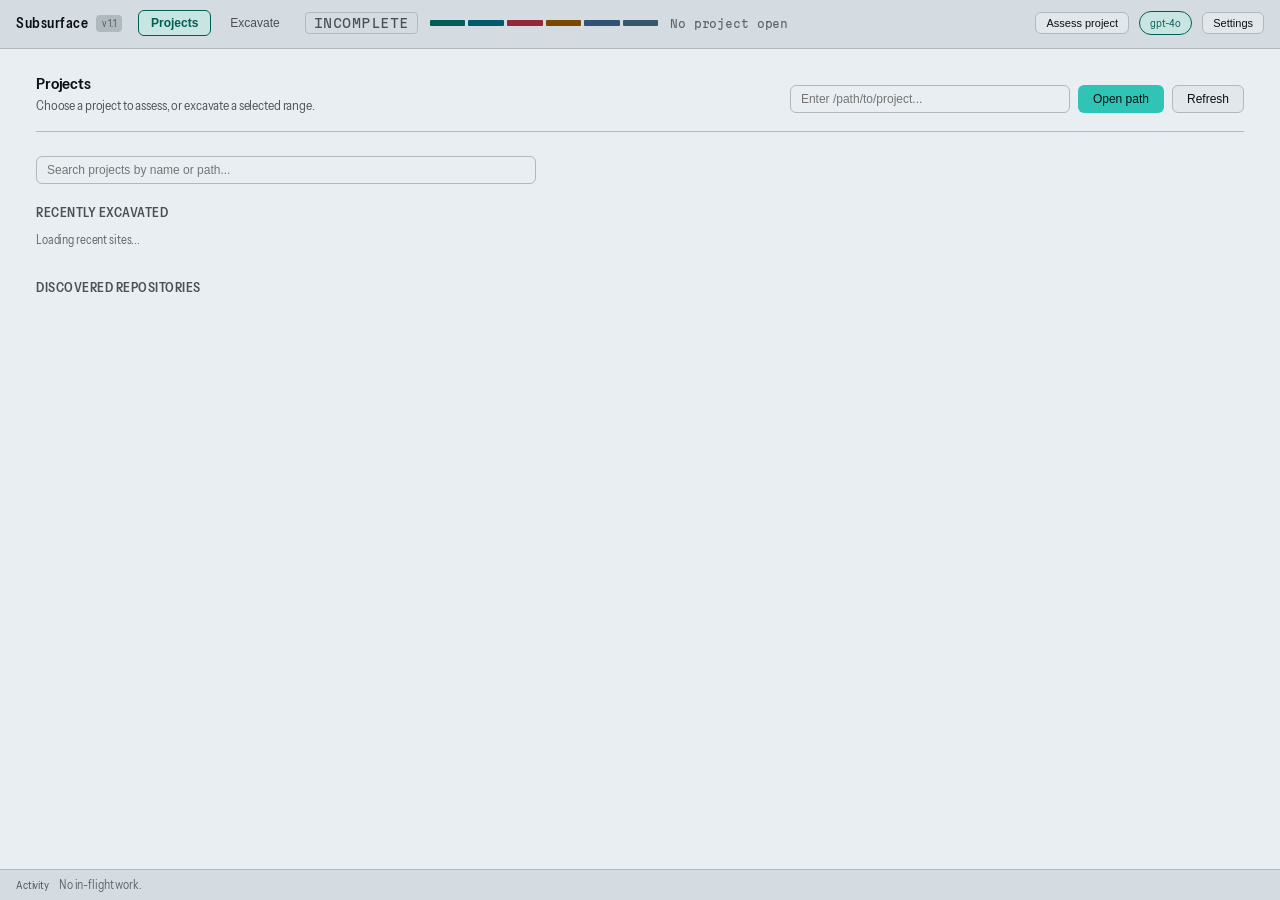
==== crates/subsurface-app/ui/index.html @ fdb2a940 "feat(ui): implement the accessible OKLCH visual system Replace the GitHub-dark clone palette with bu" ====
<!DOCTYPE html>
<html lang="en">
<head>
  <meta charset="UTF-8" />
  <meta name="viewport" content="width=device-width, initial-scale=1.0" />
  <title>Subsurface</title>
  <link rel="stylesheet" href="tokens.css" />
  <style>
    /* Palette, type, focus, and motion live in tokens.css */

    * {
      box-sizing: border-box;
      margin: 0;
      padding: 0;
    }

    body {
      font-family: var(--font-ui);
      background-color: var(--bg-dark);
      color: var(--text-primary);
      height: 100vh;
      display: flex;
      flex-direction: column;
      overflow: hidden;
      font-size: var(--text-size-ui);
    }

    header {
      background: var(--bg-panel-header);
      border-bottom: 1px solid var(--border-color);
      padding: 8px 16px 10px;
      display: flex;
      align-items: center;
      justify-content: space-between;
      gap: 12px;
      flex-shrink: 0;
      flex-wrap: wrap;
      min-height: 48px;
    }

    .brand {
      font-weight: 700;
      font-size: 14px;
      letter-spacing: 0.5px;
      display: flex;
      align-items: center;
      gap: 8px;
      cursor: pointer;
    }

    .brand-tag {
      font-size: 10px;
      background: var(--border-color);
      color: var(--text-secondary);
      padding: 2px 6px;
      border-radius: 4px;
      font-weight: normal;
    }

    .nav-tabs {
      display: flex;
      align-items: center;
      gap: 6px;
    }

    .nav-btn {
      background: transparent;
      border: 1px solid transparent;
      color: var(--text-secondary);
      padding: 5px 12px;
      border-radius: 6px;
      font-size: 12px;
      font-weight: 500;
      cursor: pointer;
      display: flex;
      align-items: center;
      gap: 6px;
    }

    .nav-btn:hover {
      background: var(--bg-card);
      color: var(--text-primary);
    }

    .nav-btn.active {
      background: var(--bg-selected);
      color: var(--accent-blue);
      border-color: var(--accent-blue);
      font-weight: 600;
    }


    .header-center {
      display: flex;
      align-items: center;
      gap: 8px;
      flex: 1;
      max-width: 500px;
    }

    input[type="text"], input[type="password"], input[type="number"], select {
      background: var(--bg-dark);
      border: 1px solid var(--border-color);
      color: var(--text-primary);
      padding: 6px 10px;
      border-radius: 6px;
      font-size: 12px;
      outline: none;
    }

    input[type="text"]:focus, input[type="password"]:focus {
      border-color: var(--accent-blue);
    }

    button {
      background: var(--bg-card);
      color: var(--text-primary);
      border: 1px solid var(--border-color);
      padding: 6px 14px;
      border-radius: 6px;
      cursor: pointer;
      font-size: 12px;
      font-weight: 500;
      display: inline-flex;
      align-items: center;
      gap: 6px;
    }

    button:hover {
      background: var(--border-color);
      border-color: var(--text-secondary);
    }

    button.primary {
      background: var(--accent-blue-btn);
      border-color: transparent;
      color: var(--text-on-accent);
    }

    button.primary:hover {
      background: var(--accent-blue-btn);
    }

    button.small {
      padding: 4px 10px;
      font-size: 11px;
    }

    .provider-pill {
      background: var(--bg-selected);
      border: 1px solid var(--accent-blue);
      color: var(--accent-blue);
      padding: 4px 10px;
      border-radius: 12px;
      font-size: 11px;
      font-weight: 500;
      cursor: pointer;
      display: flex;
      align-items: center;
      gap: 6px;
    }

    .provider-pill:hover {
      background: var(--bg-card-hover);
    }

    /* Views */
    .view-container {
      flex: 1;
      min-height: 0;
      overflow: hidden;
      display: none;
    }

    .view-container.active {
      display: flex;
    }

    /* Home Workspace View */
    .home-workspace {
      flex: 1;
      background: var(--bg-dark);
      flex-direction: column;
      overflow-y: auto;
      padding: 24px 36px;
    }

    .home-hero {
      margin-bottom: 24px;
      display: flex;
      justify-content: space-between;
      align-items: flex-end;
      border-bottom: 1px solid var(--border-color);
      padding-bottom: 18px;
    }

    .workspace-section {
      margin-bottom: 32px;
    }

    .workspace-section-title {
      font-size: 13px;
      font-weight: 600;
      color: var(--text-secondary);
      text-transform: uppercase;
      letter-spacing: 0.5px;
      margin-bottom: 12px;
      display: flex;
      align-items: center;
      justify-content: space-between;
    }

    .project-grid {
      display: grid;
      grid-template-columns: repeat(auto-fill, minmax(320px, 1fr));
      gap: 14px;
    }

    .project-card {
      background: var(--bg-panel);
      border: 1px solid var(--border-color);
      border-radius: 8px;
      padding: 16px;
      display: flex;
      flex-direction: column;
      justify-content: space-between;
      cursor: pointer;
      position: relative;
    }

    .project-card:hover {
      background: var(--bg-card-hover);
      border-color: var(--accent-blue);
    }

    .project-card-header {
      display: flex;
      justify-content: space-between;
      align-items: flex-start;
      margin-bottom: 8px;
    }

    .project-name {
      font-size: 15px;
      font-weight: 600;
      color: var(--text-primary);
      word-break: break-all;
    }

    .pin-btn {
      background: transparent;
      border: none;
      font-size: 16px;
      cursor: pointer;
      color: var(--text-muted);
      padding: 2px;
    }

    .pin-btn.pinned {
      color: var(--accent-amber);
    }

    .project-path {
      font-family: var(--font-code);
      font-size: 11px;
      color: var(--text-muted);
      margin-bottom: 12px;
      word-break: break-all;
    }

    .project-tags {
      display: flex;
      flex-wrap: wrap;
      gap: 6px;
      margin-bottom: 14px;
    }

    .meta-tag {
      background: var(--bg-card);
      border: 1px solid var(--border-color);
      color: var(--text-secondary);
      padding: 2px 6px;
      border-radius: 4px;
      font-size: 11px;
      font-family: var(--font-code);
    }

    .project-actions {
      display: flex;
      gap: 8px;
      border-top: 1px solid var(--border-color);
      padding-top: 12px;
      margin-top: 4px;
    }

    /* 3-Pane Explorer View */
    .explorer-container {
      display: grid;
      grid-template-columns: 240px minmax(0, 1fr) 460px;
      flex: 1;
      height: 100%;
      overflow: hidden;
    }

    .panel {
      background: var(--bg-panel);
      border-right: 1px solid var(--border-color);
      display: flex;
      flex-direction: column;
      height: 100%;
      overflow: hidden;
    }

    .panel-header {
      background: var(--bg-panel-header);
      padding: 8px 12px;
      font-size: 11px;
      font-weight: 600;
      text-transform: uppercase;
      letter-spacing: 0.5px;
      color: var(--text-secondary);
      border-bottom: 1px solid var(--border-color);
      display: flex;
      justify-content: space-between;
      align-items: center;
    }

    .panel-body {
      flex: 1;
      overflow-y: auto;
      padding: 12px;
    }

    .file-tree {
      list-style: none;
    }

    .file-item {
      padding: 5px 8px;
      border-radius: 4px;
      cursor: pointer;
      font-family: var(--font-code);
      font-size: 12px;
      color: var(--text-secondary);
      white-space: nowrap;
      overflow: hidden;
      text-overflow: ellipsis;
    }

    .file-item:hover {
      background: var(--bg-card);
      color: var(--text-primary);
    }

    .file-item.active {
      background: var(--bg-selected);
      color: var(--accent-blue);
      font-weight: 600;
    }

    .code-viewer-container {
      flex: 1;
      display: flex;
      flex-direction: column;
      height: 100%;
      overflow: hidden;
      background: var(--bg-dark);
    }

    .code-toolbar {
      padding: 8px 12px;
      background: var(--bg-panel-header);
      border-bottom: 1px solid var(--border-color);
      display: flex;
      align-items: center;
      justify-content: space-between;
      gap: 8px;
    }

    .code-content {
      flex: 1;
      overflow: auto;
      font-family: var(--font-code);
      font-size: 12px;
      line-height: 1.5;
      padding: 8px 0;
    }

    .code-row {
      display: flex;
      cursor: pointer;
      user-select: none;
    }

    .code-row:hover {
      background: var(--bg-hover);
    }

    .code-row.selected {
      background: var(--bg-selected);
    }

    .line-number {
      width: 48px;
      text-align: right;
      padding-right: 12px;
      color: var(--text-muted);
      flex-shrink: 0;
    }

    .line-text {
      white-space: pre;
      color: var(--code-text);
      flex: 1;
    }


    .badge {
      display: inline-block;
      padding: 2px 8px;
      border-radius: 12px;
      font-size: 11px;
      font-weight: 600;
      text-transform: uppercase;
      letter-spacing: 0.5px;
    }

    .badge-stated {
      background: var(--status-ok-bg);
      color: var(--status-ok-fg);
      border: 1px solid var(--accent-green);
    }

    .badge-inferred {
      background: var(--status-warn-bg);
      color: var(--status-warn-fg);
      border: 1px solid var(--accent-amber);
    }

    .badge-none {
      background: var(--bg-hover);
      color: var(--text-secondary);
      border: 1px solid var(--border-color);
    }

    .card {
      background: var(--bg-card);
      border: 1px solid var(--border-color);
      border-radius: 6px;
      padding: 12px;
      margin-bottom: 12px;
    }

    .card-title {
      font-size: 11px;
      text-transform: uppercase;
      font-weight: 600;
      color: var(--text-secondary);
      margin-bottom: 8px;
      display: flex;
      justify-content: space-between;
      align-items: center;
    }

    .alert-card {
      border-radius: 6px;
      padding: 12px;
      margin-bottom: 12px;
    }

    .alert-card.dead-workaround {
      background: var(--status-fault-bg);
      border: 1px solid var(--accent-red);
      color: var(--accent-red);
    }

    .alert-card.no-rationale {
      background: var(--bg-hover);
      border: 1px solid var(--border-color);
      color: var(--text-secondary);
    }

    .alert-card.untested {
      background: var(--status-warn-bg);
      border: 1px solid var(--accent-amber);
      color: var(--status-warn-fg);
    }

    .rationale-text {
      font-size: 13px;
      line-height: 1.5;
      color: var(--text-primary);
      margin-bottom: 8px;
    }

    .timeline-item {
      border-left: 2px solid var(--border-color);
      padding-left: 10px;
      margin-left: 4px;
      margin-bottom: 12px;
      position: relative;
    }

    .timeline-item::before {
      content: "";
      position: absolute;
      left: -5px;
      top: 4px;
      width: 8px;
      height: 8px;
      border-radius: 50%;
      background: var(--accent-blue);
    }

    .diff-block {
      background: var(--bg-dark);
      border: 1px solid var(--border-color);
      border-radius: 4px;
      font-family: var(--font-code);
      font-size: 11px;
      padding: 6px 8px;
      white-space: pre-wrap;
      max-height: 140px;
      overflow-y: auto;
      margin-top: 4px;
      color: var(--text-secondary);
    }

    .modal {
      display: none;
      position: fixed;
      inset: 0;
      background: var(--scrim);
      align-items: center;
      justify-content: center;
      z-index: 100;
    }

    .modal.active {
      display: flex;
    }

    .modal-content {
      background: var(--bg-panel);
      border: 1px solid var(--border-color);
      border-radius: 8px;
      width: 720px;
      max-height: 88vh;
      display: flex;
      flex-direction: column;
      overflow: hidden;
    }

    .modal-header {
      padding: 12px 16px;
      background: var(--bg-panel-header);
      font-weight: 600;
      border-bottom: 1px solid var(--border-color);
      display: flex;
      justify-content: space-between;
      align-items: center;
    }

    .modal-body {
      padding: 16px;
      overflow-y: auto;
      line-height: 1.4;
      color: var(--code-text);
    }

    .modal-footer {
      padding: 12px 16px;
      background: var(--bg-panel-header);
      border-top: 1px solid var(--border-color);
      display: flex;
      justify-content: flex-end;
      gap: 8px;
    }

    .preset-pill {
      padding: 4px 10px;
      border-radius: 14px;
      background: var(--bg-dark);
      border: 1px solid var(--border-color);
      font-size: 11px;
      cursor: pointer;
      color: var(--text-secondary);
    }

    .preset-pill.active {
      background: var(--bg-selected);
      color: var(--accent-blue);
      border-color: var(--accent-blue);
      font-weight: 600;
    }



    .chip {
      padding: 2px 8px;
      border-radius: 4px;
      background: var(--bg-card);
      border: 1px solid var(--border-color);
      font-size: 11px;
      cursor: pointer;
      margin-right: 4px;
      margin-top: 4px;
      display: inline-block;
    }

    .chip:hover {
      border-color: var(--accent-blue);
      color: var(--text-primary);
    }

    .strata-panel {
      border-right: none;
      border-left: 1px solid var(--border-color);
    }

    .opportunity-roster {
      display: flex;
      flex-direction: column;
      gap: 4px;
      max-height: 26%;
      overflow-y: auto;
      padding: 8px 12px;
      border-bottom: 1px solid var(--border-color);
      flex-shrink: 0;
    }

    .opportunity-row {
      display: block;
      width: 100%;
      text-align: left;
      background: var(--bg-card);
      border: 1px solid var(--border-color);
      border-radius: 6px;
      padding: 8px 10px;
      color: var(--text-primary);
      cursor: pointer;
    }

    .opportunity-row:hover {
      border-color: var(--accent-blue);
    }

    .opportunity-row.selected {
      border-color: var(--accent-blue);
      background: var(--bg-selected);
    }

    .opportunity-row .path {
      font-family: var(--font-code);
      font-size: 11px;
      color: var(--accent-blue);
    }

    .opportunity-row .meta {
      font-size: 10px;
      color: var(--text-muted);
      margin-top: 2px;
    }

    .strata {
      display: flex;
      flex-direction: column;
      gap: 8px;
      flex: 1;
      overflow-y: auto;
      padding: 10px 12px 16px;
    }

    .strata-section {
      display: block;
      flex: 0 0 auto;
      background: var(--bg-card);
      border: 1px solid var(--border-color);
      border-radius: 6px;
      padding: 10px 12px;
    }

    .strata-heading {
      font-size: 11px;
      font-weight: 700;
      letter-spacing: 0.4px;
      text-transform: uppercase;
      color: var(--text-secondary);
      margin-bottom: 8px;
    }

    .strata-body {
      font-size: 12px;
      line-height: 1.5;
      color: var(--text-primary);
    }

    .empty-verb {
      color: var(--text-muted);
      font-size: 12px;
      line-height: 1.5;
    }

    .sheet-overlay {
      display: none;
      position: fixed;
      inset: 0;
      background: var(--scrim);
      align-items: stretch;
      justify-content: flex-end;
      z-index: 100;
    }

    .sheet-overlay.active {
      display: flex;
    }

    .sheet {
      background: var(--bg-panel);
      border-left: 1px solid var(--border-color);
      width: min(480px, 100%);
      height: 100%;
      max-height: 100vh;
      display: flex;
      flex-direction: column;
      overflow: hidden;
    }

    .sheet-header {
      padding: 12px 16px;
      background: var(--bg-panel-header);
      font-weight: 600;
      border-bottom: 1px solid var(--border-color);
      display: flex;
      justify-content: space-between;
      align-items: center;
      flex-shrink: 0;
    }

    .sheet-title {
      font-size: 14px;
      font-weight: 600;
    }

    .sheet-body {
      padding: 16px;
      overflow-y: auto;
      line-height: 1.4;
      color: var(--code-text);
      flex: 1;
    }

    .sheet-footer {
      padding: 12px 16px;
      background: var(--bg-panel-header);
      border-top: 1px solid var(--border-color);
      display: flex;
      justify-content: flex-end;
      gap: 8px;
      flex-shrink: 0;
    }

    .settings-section {
      display: block;
      margin-bottom: 20px;
    }

    .settings-heading {
      font-size: 12px;
      font-weight: 700;
      letter-spacing: 0.4px;
      color: var(--text-secondary);
      margin-bottom: 8px;
    }

    .activity-strip {
      position: fixed;
      left: 0;
      right: 0;
      bottom: 0;
      z-index: 110;
      display: flex;
      align-items: center;
      gap: 10px;
      padding: 6px 16px;
      background: var(--bg-panel-header);
      border-top: 1px solid var(--border-color);
      font-size: 11px;
      color: var(--text-secondary);
    }
  </style>
</head>
<body>
  <header>
    <div style="display: flex; align-items: center; gap: 16px;">
      <div class="brand" onclick="showHomeView()">
        <span>Subsurface</span>
        <span class="brand-tag">v1.1</span>
      </div>
      <div class="nav-tabs">
        <button class="nav-btn active" id="btnNavHome" onclick="showHomeView()">
          <span>Projects</span>
        </button>
        <button class="nav-btn" id="btnNavCode" onclick="showCodeView()">
          <span>Excavate</span>
        </button>
      </div>
    </div>

    <div class="quality-rail" aria-label="Quality rail">
      <span class="quality-rail-grade" data-grade="incomplete">Incomplete</span>
      <ol class="quality-rail-layers">
        <li data-dimension="correctness">Correctness</li>
        <li data-dimension="tests">Test protection</li>
        <li data-dimension="security">Security</li>
        <li data-dimension="maintainability">Maintainability</li>
        <li data-dimension="simplicity">Simplicity</li>
        <li data-dimension="evidence">Evidence fit</li>
      </ol>
    </div>

    <div class="header-center">
      <span id="activeProjectBreadcrumb" style="font-family: var(--font-code); font-size: 11px; color: var(--text-muted); text-overflow: ellipsis; overflow: hidden; white-space: nowrap;">
        No project open
      </span>
    </div>

    <div style="display: flex; align-items: center; gap: 10px;">
      <button class="small" id="assessProjectBtn" onclick="assessProject()">Assess project</button>
      <div id="activeModelPill" class="provider-pill" onclick="openSettingsModal()">
        <span>gpt-4o</span>
      </div>
      <button class="small" onclick="openSettingsModal()">Settings</button>
    </div>
  </header>

  <!-- View 1: Home Workspace -->
  <div class="view-container home-workspace active" id="homeView">
    <div class="home-hero">
      <div>
        <h1 style="font-size: var(--text-size-display); font-weight: 600; margin-bottom: 4px;">Projects</h1>
        <div style="color: var(--text-secondary); font-size: 13px;">
          Choose a project to assess, or excavate a selected range.
        </div>
      </div>
      <div style="display: flex; gap: 8px;">
        <input type="text" id="manualSitePath" placeholder="Enter /path/to/project..." style="width: 280px;" />
        <button class="primary" onclick="openManualPath()">Open path</button>
        <button onclick="refreshHomeWorkspace()">Refresh</button>
      </div>
    </div>

    <div style="margin-bottom: 20px;">
      <input type="text" id="workspaceSearch" placeholder="Search projects by name or path..." style="width: 100%; max-width: 500px;" oninput="filterWorkspaceCards()" />
    </div>

    <!-- Section: Pinned Projects -->
    <div class="workspace-section" id="sectionPinned" style="display: none;">
      <div class="workspace-section-title">
        <span>Pinned repositories</span>
      </div>
      <div class="project-grid" id="gridPinned"></div>
    </div>

    <!-- Section: Recently Excavated -->
    <div class="workspace-section" id="sectionRecent">
      <div class="workspace-section-title">
        <span>Recently excavated</span>
      </div>
      <div class="project-grid" id="gridRecent">
        <div style="color: var(--text-muted); font-size: 12px;">Loading recent sites...</div>
      </div>
    </div>

    <!-- Section: Discovered Repositories -->
    <div class="workspace-section" id="sectionDiscovered">
      <div class="workspace-section-title">
        <span>Discovered repositories</span>
        <span id="scanRootsLabel" style="font-size: 11px; color: var(--text-muted); font-weight: normal; font-family: var(--font-code);"></span>
      </div>
      <div class="project-grid" id="gridDiscovered"></div>
    </div>
  </div>

  <!-- View 2: 3-Pane Explorer -->
  <div class="view-container" id="codeView">
    <div class="explorer-container">
      <!-- Panel 1: Repository Files -->
      <div class="panel">
        <div class="panel-header">
          <span>Files</span>
          <span id="fileCount" style="font-size: 10px; color: var(--text-muted);">0 files</span>
        </div>
        <div class="panel-body">
          <input type="text" id="fileFilter" placeholder="Filter files..." style="width: 100%; margin-bottom: 8px;" oninput="filterFiles()" />
          <div id="siteMeta" style="font-size: 11px; color: var(--text-muted); margin-bottom: 8px;"></div>
          <ul class="file-tree" id="fileList">
            <li style="color: var(--text-muted); padding: 8px;">No Site opened. Return to Home Workspace to select a repository.</li>
          </ul>
        </div>
      </div>

      <!-- Panel 2: Code Viewer -->
      <div class="code-viewer-container">
        <div class="code-toolbar">
          <div style="font-family: var(--font-code); font-size: 12px; color: var(--text-secondary);" id="currentFilePath">No file selected</div>
          <div style="display: flex; align-items: center; gap: 8px;">
            <span style="font-size: 11px; color: var(--text-muted);" id="selectionLabel">Lines: None</span>
            <button class="small" onclick="previewPayload()">Preview Payload</button>
            <button class="primary small" id="excavateBtn" onclick="previewPayload()">Excavate</button>
          </div>
        </div>
        <div class="code-content" id="codeContainer">
          <div style="padding: 32px; color: var(--text-muted); text-align: center;">
            Select a file from the repository to inspect code, then select lines to Excavate.
          </div>
        </div>
      </div>

      <!-- Panel 3: Opportunity detail (Strata) -->
      <div class="panel strata-panel">
        <div class="panel-header">
          <span>Opportunity</span>
          <span id="opportunityStateBadge" class="badge badge-none">No selection</span>
        </div>
        <div id="opportunityRoster" class="opportunity-roster">
          <p class="empty-verb">Assess this Project to list Opportunities, or excavate a selected range.</p>
        </div>
        <article id="opportunity-detail" class="strata" data-surface="strata">
          <section class="strata-section" data-strata-section="problem">
            <h2 class="strata-heading">Problem</h2>
            <div class="strata-body" data-strata-body="problem">
              <p class="empty-verb">Assess this Project to surface an Opportunity, or excavate a line range.</p>
            </div>
          </section>
          <section class="strata-section" data-strata-section="finding">
            <h2 class="strata-heading">Finding</h2>
            <div class="strata-body" data-strata-body="finding">
              <p class="empty-verb">Excavate the selected range to produce a Finding.</p>
            </div>
          </section>
          <section class="strata-section" data-strata-section="evidence">
            <h2 class="strata-heading">Evidence</h2>
            <div class="strata-body" data-strata-body="evidence">
              <p class="empty-verb">Evidence appears when a Finding cites commits, tests, or docs.</p>
            </div>
          </section>
          <section class="strata-section" data-strata-section="candidate">
            <h2 class="strata-heading">Candidate</h2>
            <div class="strata-body" data-strata-body="candidate">
              <p class="empty-verb">Prepare a candidate in a disposable clone. The active Project stays unchanged.</p>
            </div>
          </section>
          <section class="strata-section" data-strata-section="checks">
            <h2 class="strata-heading">Checks</h2>
            <div class="strata-body" data-strata-body="checks">
              <p class="empty-verb">Run checks on the prepared candidate after you approve the command allowlist.</p>
            </div>
          </section>
          <section class="strata-section" data-strata-section="grade">
            <h2 class="strata-heading">Grade</h2>
            <div class="strata-body" data-strata-body="grade">
              <p class="empty-verb">Grade stays Incomplete until required measurements exist.</p>
            </div>
          </section>
          <section class="strata-section" data-strata-section="receipt">
            <h2 class="strata-heading">Receipt</h2>
            <div class="strata-body" data-strata-body="receipt">
              <p class="empty-verb">An Improvement Receipt compares baseline and candidate after checks run.</p>
            </div>
          </section>
          <section class="strata-section" data-strata-section="publish">
            <h2 class="strata-heading">Publish</h2>
            <div class="strata-body" data-strata-body="publish">
              <p class="empty-verb">Preview the Work Item, then publish to GitHub. Auto-publish stays off until you enable it.</p>
            </div>
          </section>
        </article>
      </div>
    </div>
  </div>

  <aside class="activity-strip" id="activityStrip" data-surface="activity">
    <span>Activity</span>
    <span class="empty-verb">No in-flight work.</span>
  </aside>

  <!-- Settings sheet over the Shell -->
  <article class="sheet-overlay" id="settingsSheet" data-surface="settings" data-overlay="sheet">
    <div class="sheet" role="dialog" aria-labelledby="settingsSheetTitle">
      <div class="sheet-header">
        <span class="sheet-title" id="settingsSheetTitle">Settings</span>
        <button type="button" onclick="closeModal('settingsSheet')">Close</button>
      </div>
      <div class="sheet-body">
        <section class="settings-section" data-settings-section="connections">
          <h2 class="settings-heading">Connections</h2>
          <div style="font-size: 12px; color: var(--text-secondary); margin-bottom: 12px; padding: 8px 10px; background: var(--bg-selected); border-left: 3px solid var(--accent-blue); border-radius: 4px;">
            <strong>Archaeology Inference:</strong> The chosen model synthesizes raw git history and evidence into a plain-English explanation of why code exists. Subsurface answers "is this safe to change?", but never modifies code directly.
          </div>

          <div style="margin-bottom: 14px;">
            <label style="font-size: 11px; font-weight: 600; color: var(--text-secondary); text-transform: uppercase;">Provider Presets</label>
            <div style="display: flex; gap: 6px; margin-top: 6px; flex-wrap: wrap;" id="presetList">
              <span class="preset-pill active" onclick="selectPreset('OpenAI')">OpenAI</span>
              <span class="preset-pill" onclick="selectPreset('Grok')">Grok</span>
              <span class="preset-pill" onclick="selectPreset('OpenRouter')">OpenRouter</span>
              <span class="preset-pill" onclick="selectPreset('OpenCode Zen')">OpenCode Zen</span>
              <span class="preset-pill" onclick="selectPreset('Ollama (Local)')">Ollama</span>
              <span class="preset-pill" onclick="selectPreset('Custom')">Custom</span>
            </div>
          </div>

          <div style="margin-bottom: 12px;">
            <label style="font-size: 11px; font-weight: 600; color: var(--text-secondary); display: block; margin-bottom: 4px;">Base URL</label>
            <input type="text" id="settingBaseUrl" style="width: 100%;" value="https://api.openai.com/v1" />
          </div>

          <div style="margin-bottom: 12px;">
            <label style="font-size: 11px; font-weight: 600; color: var(--text-secondary); display: block; margin-bottom: 4px;">
              API Key (Stored securely in macOS Keychain)
            </label>
            <input type="password" id="settingApiKey" placeholder="Paste API Key (stored in macOS Keychain, never in files)" style="width: 100%;" />
            <div id="keyStatus" style="font-size: 11px; color: var(--accent-green); margin-top: 4px;"></div>
          </div>

          <div style="margin-bottom: 12px;">
            <label style="font-size: 11px; font-weight: 600; color: var(--text-secondary); display: block; margin-bottom: 4px;">
              Model Name (Editable text field with suggestions — ADR 0005)
            </label>
            <input type="text" id="settingModel" style="width: 100%; margin-bottom: 4px;" value="gpt-4o" />
            <div id="modelSuggestions" style="margin-top: 4px;"></div>
          </div>

          <div style="display: flex; align-items: center; justify-content: space-between; margin-top: 14px;">
            <button type="button" onclick="testConnection()">Test connection</button>
            <span id="testConnectionResult" style="font-size: 11px;"></span>
          </div>
        </section>

        <section class="settings-section" data-settings-section="privacy">
          <h2 class="settings-heading">Privacy</h2>
          <div style="margin-bottom: 12px; padding: 10px; background: var(--bg-dark); border-radius: 6px;">
            <label style="display: flex; align-items: center; gap: 8px; cursor: pointer;">
              <input type="checkbox" id="settingOfflineMode" />
              <span style="font-weight: 600; font-size: 12px;">Zero-Network / Offline Mode</span>
            </label>
            <div style="font-size: 11px; color: var(--text-muted); margin-top: 4px;">
              Guarantees no outbound network calls leave your machine. Pure local git archaeology only.
            </div>
          </div>
          <p class="empty-verb">Payload preview is required before a provider request. Always-allow is per Project and can be revoked here.</p>
        </section>

        <section class="settings-section" data-settings-section="quality">
          <h2 class="settings-heading">Quality</h2>
          <p class="empty-verb">Quality Grade is the lowest measured dimension. Incomplete stays until required measurements exist. Per-Project overrides are disclosed on every receipt.</p>
        </section>

        <section class="settings-section" data-settings-section="automation">
          <h2 class="settings-heading">Automation</h2>
          <p class="empty-verb">Auto-publish is off. Enable it per Project and category, pick a minimum Quality Grade, and keep Incomplete ineligible.</p>
        </section>

        <section class="settings-section" data-settings-section="appearance">
          <h2 class="settings-heading">Appearance</h2>
          <p class="empty-verb">Appearance follows macOS light and dark by default. Pinning a climate does not change identity.</p>
        </section>
      </div>
      <div class="sheet-footer">
        <button type="button" onclick="closeModal('settingsSheet')">Close</button>
        <button type="button" class="primary" onclick="saveSettings()">Save</button>
      </div>
    </div>
  </article>

  <!-- Payload preview uses the same sheet overlay -->
  <article class="sheet-overlay" id="payloadSheet" data-surface="payload" data-overlay="sheet">
    <div class="sheet" role="dialog" aria-labelledby="payloadSheetTitle">
      <div class="sheet-header">
        <span class="sheet-title" id="payloadSheetTitle">Exact provider payload preview</span>
        <button type="button" onclick="closeModal('payloadSheet')">Close</button>
      </div>
      <div class="sheet-body">
        <pre id="payloadText" style="font-family: var(--font-code); font-size: 11px; white-space: pre-wrap; color: var(--code-text);"></pre>
        <label style="display: flex; gap: 8px; align-items: center; margin-top: 12px;">
          <input type="checkbox" id="alwaysAllowProject" />
          Always allow provider payloads for this Project (change later in Settings)
        </label>
      </div>
      <div class="sheet-footer">
        <button type="button" onclick="closeModal('payloadSheet')">Close</button>
        <button type="button" class="primary" onclick="confirmPayloadAndExcavate()">Send and excavate</button>
      </div>
    </div>
  </article>

  <script>
    let currentSite = null;
    let currentFile = "";
    let currentFileLines = [];
    let selectedStartLine = null;
    let selectedEndLine = null;
    let currentFinding = null;
    let providerPresets = [];
    let activeSettings = null;
    let currentReport = null;
    let currentOpportunityIndex = null;
    let homeWorkspaceData = null;

    const STRATA_LATER = ["candidate", "checks", "grade", "receipt", "publish"];
    const EMPTY_STRATA = {
      problem: "Assess this Project to surface an Opportunity, or excavate a line range.",
      finding: "Excavate the selected range to produce a Finding.",
      evidence: "Evidence appears when a Finding cites commits, tests, or docs.",
      candidate: "Prepare a candidate in a disposable clone. The active Project stays unchanged.",
      checks: "Run checks on the prepared candidate after you approve the command allowlist.",
      grade: "Grade stays Incomplete until required measurements exist.",
      receipt: "An Improvement Receipt compares baseline and candidate after checks run.",
      publish: "Preview the Work Item, then publish to GitHub. Auto-publish stays off until you enable it."
    };

    // Robust Tauri IPC helper
    async function invokeBackend(cmd, args = {}) {
      try {
        if (window.__TAURI__ && window.__TAURI__.core && typeof window.__TAURI__.core.invoke === 'function') {
          return await window.__TAURI__.core.invoke(cmd, args);
        }
        if (window.__TAURI__ && typeof window.__TAURI__.invoke === 'function') {
          return await window.__TAURI__.invoke(cmd, args);
        }
        if (window.__TAURI_INTERNALS__ && typeof window.__TAURI_INTERNALS__.invoke === 'function') {
          return await window.__TAURI_INTERNALS__.invoke(cmd, args);
        }
      } catch (err) {
        console.error(`Tauri invoke error [${cmd}]:`, err);
        throw err;
      }
      console.warn(`Tauri runtime not injected for command: ${cmd}`, args);
      throw new Error("Tauri IPC bridge not ready.");
    }

    window.addEventListener("DOMContentLoaded", async () => {
      // Load settings
      try {
        const settings = await invokeBackend("get_provider_settings");
        if (settings) {
          activeSettings = settings;
          providerPresets = settings.presets || [];
          document.getElementById("settingBaseUrl").value = settings.base_url || "";
          document.getElementById("settingModel").value = settings.model || "";
          document.getElementById("settingOfflineMode").checked = !!settings.offline_mode;
          if (settings.has_key) {
            document.getElementById("keyStatus").innerText = "✓ API Key configured in macOS Keychain";
          }
          updateActiveModelBadge(settings);
          renderPresets();
        }
      } catch (e) {
        console.log("Settings init error:", e);
      }

      // Load Home Workspace
      await refreshHomeWorkspace();
    });

    function showHomeView() {
      document.getElementById("homeView").classList.add("active");
      document.getElementById("codeView").classList.remove("active");
      document.getElementById("btnNavHome").classList.add("active");
      document.getElementById("btnNavCode").classList.remove("active");
    }

    function showCodeView() {
      document.getElementById("homeView").classList.remove("active");
      document.getElementById("codeView").classList.add("active");
      document.getElementById("btnNavHome").classList.remove("active");
      document.getElementById("btnNavCode").classList.add("active");
    }

    async function refreshHomeWorkspace() {
      try {
        const data = await invokeBackend("get_home_workspace");
        if (data) {
          homeWorkspaceData = data;
          renderHomeWorkspace(data);
        }
      } catch (err) {
        console.error("Failed to load workspace:", err);
      }
    }

    function renderHomeWorkspace(data) {
      if (data.scan_roots && data.scan_roots.length > 0) {
        document.getElementById("scanRootsLabel").innerText = `Scanned in: ${data.scan_roots.join(", ")}`;
      }

      // 1. Pinned
      const pinnedSection = document.getElementById("sectionPinned");
      const pinnedGrid = document.getElementById("gridPinned");
      if (data.pinned_sites && data.pinned_sites.length > 0) {
        pinnedSection.style.display = "block";
        pinnedGrid.innerHTML = data.pinned_sites.map(s => renderProjectCardHtml(s)).join("");
      } else {
        pinnedSection.style.display = "none";
      }

      // 2. Recent
      const recentGrid = document.getElementById("gridRecent");
      if (data.recent_sites && data.recent_sites.length > 0) {
        recentGrid.innerHTML = data.recent_sites.map(s => renderProjectCardHtml(s)).join("");
      } else {
        recentGrid.innerHTML = `<div style="color: var(--text-muted); font-size: 12px;">No recently excavated repositories. Select one from Discovered below or enter a path.</div>`;
      }

      // 3. Discovered
      const discGrid = document.getElementById("gridDiscovered");
      if (data.discovered_sites && data.discovered_sites.length > 0) {
        discGrid.innerHTML = data.discovered_sites.map(s => renderProjectCardHtml(s)).join("");
      } else {
        discGrid.innerHTML = `<div style="color: var(--text-muted); font-size: 12px;">No other repositories discovered in scan roots.</div>`;
      }
    }

    function renderProjectCardHtml(site) {
      const isPinned = !!site.is_pinned;
      const headShort = site.head_commit ? site.head_commit.substring(0, 7) : 'None';
      const notesLabel = site.field_notes_count > 0 ? `${site.field_notes_count} notes` : '0 notes';
      const pathEscaped = escapeHtml(site.path);

      return `
        <div class="project-card" onclick="openProjectFromCard('${pathEscaped}')">
          <div>
            <div class="project-card-header">
              <span class="project-name">${escapeHtml(site.name)}</span>
              <button class="pin-btn ${isPinned ? 'pinned' : ''}" onclick="event.stopPropagation(); togglePin('${pathEscaped}')" title="${isPinned ? 'Unpin' : 'Pin'}">
                ${isPinned ? '★' : '☆'}
              </button>
            </div>
            <div class="project-path">${pathEscaped}</div>
            <div class="project-tags">
              <span class="meta-tag">HEAD ${headShort}</span>
              <span class="meta-tag">${site.total_commits_estimate} commits</span>
              <span class="meta-tag">${notesLabel}</span>
              ${site.is_shallow ? '<span class="meta-tag" style="color: var(--status-warn-fg);">⚠️ Shallow</span>' : ''}
            </div>
          </div>
          <div class="project-actions" onclick="event.stopPropagation()">
            <button class="primary small" onclick="openProjectFromCard('${pathEscaped}')">Open code</button>
            <button class="small" onclick="openProjectAndAssess('${pathEscaped}')">Assess project</button>
          </div>
        </div>
      `;
    }

    async function togglePin(path) {
      try {
        await invokeBackend("toggle_pin_site", { sitePath: path });
        await refreshHomeWorkspace();
      } catch (err) {
        alert("Failed to toggle pin: " + err);
      }
    }

    async function openProjectFromCard(path) {
      await loadProject(path);
      showCodeView();
    }

    async function openProjectAndAssess(path) {
      await loadProject(path);
      await assessProject();
    }

    async function openManualPath() {
      const p = document.getElementById("manualSitePath").value.trim();
      if (!p) return;
      await openProjectFromCard(p);
    }

    async function loadProject(path) {
      try {
        const site = await invokeBackend("open_site", { path: path });
        if (site) {
          currentSite = site;
          document.getElementById("activeProjectBreadcrumb").innerText = `Active: ${site.root_path}`;
          document.getElementById("siteMeta").innerHTML = `
            <div><strong>HEAD:</strong> ${site.head_commit ? site.head_commit.substring(0, 7) : 'None'} · ${site.total_commits_estimate} commits</div>
            <div>${site.is_shallow ? 'Shallow clone' : 'Full history'} · ${site.has_remote ? 'Remote configured' : 'Local repository'}</div>
          `;
          renderFileList(site.tracked_files);
          if (site.tracked_files.length > 0) {
            loadFile(site.tracked_files[0]);
          }
          await refreshHomeWorkspace();
        }
      } catch (err) {
        alert("Failed to open site: " + err);
      }
    }

    function filterWorkspaceCards() {
      const q = document.getElementById("workspaceSearch").value.toLowerCase();
      document.querySelectorAll(".project-card").forEach(card => {
        const text = card.innerText.toLowerCase();
        card.style.display = text.includes(q) ? "flex" : "none";
      });
    }

    function updateActiveModelBadge(settings) {
      const pill = document.getElementById("activeModelPill");
      if (settings.offline_mode) {
        pill.innerHTML = `<span>Offline</span>`;
      } else {
        pill.innerHTML = `<span>${escapeHtml(settings.model || 'gpt-4o')}</span>`;
      }
    }

    function renderFileList(files) {
      const list = document.getElementById("fileList");
      document.getElementById("fileCount").innerText = `${files.length} files`;
      list.innerHTML = "";
      files.forEach(f => {
        const li = document.createElement("li");
        li.className = "file-item" + (f === currentFile ? " active" : "");
        li.innerText = f;
        li.onclick = () => loadFile(f);
        list.appendChild(li);
      });
    }

    function filterFiles() {
      if (!currentSite) return;
      const q = document.getElementById("fileFilter").value.toLowerCase();
      const filtered = currentSite.tracked_files.filter(f => f.toLowerCase().includes(q));
      renderFileList(filtered);
    }

    async function loadFile(relPath) {
      currentFile = relPath;
      document.getElementById("currentFilePath").innerText = relPath;
      document.querySelectorAll(".file-item").forEach(el => {
        el.classList.toggle("active", el.innerText === relPath);
      });

      try {
        const content = await invokeBackend("read_file_content", {
          sitePath: currentSite.root_path,
          relPath: relPath
        });
        currentFileLines = (content || "").split("\n");
        renderCodeView();
      } catch (err) {
        alert("Failed to read file: " + err);
      }
    }

    function renderCodeView() {
      const container = document.getElementById("codeContainer");
      container.innerHTML = "";
      selectedStartLine = null;
      selectedEndLine = null;
      updateSelectionUI();

      currentFileLines.forEach((line, idx) => {
        const lineNum = idx + 1;
        const row = document.createElement("div");
        row.className = "code-row";
        row.dataset.line = lineNum;

        const numDiv = document.createElement("div");
        numDiv.className = "line-number";
        numDiv.innerText = lineNum;

        const textDiv = document.createElement("div");
        textDiv.className = "line-text";
        textDiv.innerText = line;

        row.appendChild(numDiv);
        row.appendChild(textDiv);

        row.onclick = (e) => handleLineClick(lineNum, e.shiftKey);
        container.appendChild(row);
      });
    }

    function handleLineClick(lineNum, isShift) {
      if (!isShift || selectedStartLine === null) {
        selectedStartLine = lineNum;
        selectedEndLine = lineNum;
      } else {
        selectedEndLine = lineNum;
      }

      const start = Math.min(selectedStartLine, selectedEndLine);
      const end = Math.max(selectedStartLine, selectedEndLine);

      document.querySelectorAll(".code-row").forEach(row => {
        const num = parseInt(row.dataset.line);
        row.classList.toggle("selected", num >= start && num <= end);
      });

      updateSelectionUI();
    }

    function updateSelectionUI() {
      const label = document.getElementById("selectionLabel");
      if (selectedStartLine === null) {
        label.innerText = "Lines: None";
      } else {
        const start = Math.min(selectedStartLine, selectedEndLine);
        const end = Math.max(selectedStartLine, selectedEndLine);
        label.innerText = `Lines: ${start}–${end}`;
      }
    }

    async function previewPayload() {
      if (!currentSite || !currentFile || selectedStartLine === null) {
        alert("Please select a file and a line range first.");
        return;
      }
      const start = Math.min(selectedStartLine, selectedEndLine);
      const end = Math.max(selectedStartLine, selectedEndLine);

      try {
        const payload = await invokeBackend("preview_payload", {
          sitePath: currentSite.root_path,
          filePath: currentFile,
          startLine: start,
          endLine: end
        });
        document.getElementById("payloadText").innerText = JSON.stringify(payload.payload, null, 2);
        document.getElementById("alwaysAllowProject").checked = false;
        document.getElementById("payloadSheet").classList.add("active");
      } catch (err) {
        alert("Preview error: " + err);
      }
    }

    function confirmPayloadAndExcavate() {
      const consent = document.getElementById("alwaysAllowProject").checked
        ? "always_allow_project"
        : "allow_once";
      closeModal("payloadSheet");
      runExcavate(consent);
    }

    async function runExcavate(consent = null) {
      if (!currentSite || !currentFile || selectedStartLine === null) {
        alert("Please select a file and line range first.");
        return;
      }
      const start = Math.min(selectedStartLine, selectedEndLine);
      const end = Math.max(selectedStartLine, selectedEndLine);

      const btn = document.getElementById("excavateBtn");
      btn.disabled = true;
      btn.innerText = "Digging...";

      try {
        const finding = await invokeBackend("excavate_range", {
          sitePath: currentSite.root_path,
          filePath: currentFile,
          startLine: start,
          endLine: end,
          consent
        });
        currentFinding = finding;
        renderFinding(finding);
      } catch (err) {
        alert("Excavate failed: " + err);
      } finally {
        btn.disabled = false;
        btn.innerText = "Excavate";
      }
    }

    function setStrataBody(name, html) {
      const body = document.querySelector('[data-strata-body="' + name + '"]');
      if (body) body.innerHTML = html;
    }

    function emptyVerb(text) {
      return '<p class="empty-verb">' + escapeHtml(text) + '</p>';
    }

    function resetLaterStrata() {
      STRATA_LATER.forEach(function (name) {
        setStrataBody(name, emptyVerb(EMPTY_STRATA[name]));
      });
    }

    function setOpportunityState(label, badgeClass) {
      const badge = document.getElementById("opportunityStateBadge");
      badge.innerText = label;
      badge.className = "badge " + badgeClass;
    }

    function categoryLabel(category) {
      if (category === "DeadWorkaround") return "Dead workaround";
      if (category === "NoRationale") return "Missing rationale";
      if (category === "UntestedCode") return "Test gap";
      return category || "Opportunity";
    }

    function renderFinding(f) {
      const conf = (f.why && f.why.confidence) ? f.why.confidence : "None";
      setOpportunityState(conf, "badge-" + conf.toLowerCase());

      let problem = "";
      if (f.staleness && f.staleness.Stale) {
        const receipt = f.staleness.Stale.receipt;
        problem += '<div class="alert-card dead-workaround">';
        problem += '<div style="font-weight: 700; font-size: 12px; margin-bottom: 4px;">Dead workaround</div>';
        problem += '<div style="font-size: 12px; margin-bottom: 6px;">' + escapeHtml(receipt.receipt_text) + '</div>';
        problem += '<div style="font-size: 11px; color: var(--text-muted);">The constraint this workaround existed for was later resolved. Removal is the candidate to verify.</div>';
        problem += '</div>';
      }
      if (f.why && f.why.confidence === "None") {
        problem += '<div class="alert-card no-rationale">';
        problem += '<div style="font-weight: 700; font-size: 12px; margin-bottom: 4px;">Missing rationale</div>';
        problem += '<div style="font-size: 11px; color: var(--text-secondary);">No recorded why. Subsurface asserts no speculation.</div>';
        problem += '</div>';
      }
      if (currentFile && selectedStartLine !== null) {
        const start = Math.min(selectedStartLine, selectedEndLine);
        const end = Math.max(selectedStartLine, selectedEndLine);
        problem += '<div style="font-family: var(--font-code); font-size: 11px; color: var(--text-secondary); margin-top: 6px;">' + escapeHtml(currentFile) + ':' + start + '–' + end + '</div>';
      }
      setStrataBody("problem", problem || emptyVerb(EMPTY_STRATA.problem));

      let findingHtml = '<div class="rationale-text">' + escapeHtml(f.why.rationale) + '</div>';
      findingHtml += '<div style="font-size: 11px; color: var(--text-muted); margin-bottom: 8px;">' + escapeHtml(f.why.confidence_explanation) + '</div>';
      findingHtml += '<div style="font-size: 12px; margin-bottom: 6px;"><strong>First introduced:</strong> ';
      findingHtml += (f.what_when.first_introduced_commit ? f.what_when.first_introduced_commit.substring(0, 7) : "Unknown");
      findingHtml += ' by ' + escapeHtml(f.what_when.first_introduced_author || "Unknown");
      findingHtml += ' (' + (f.what_when.first_introduced_timestamp || "Unknown") + ')</div>';
      findingHtml += '<div style="font-size: 11px; color: var(--text-secondary);">' + escapeHtml(f.what_when.evolution_summary) + '</div>';
      findingHtml += '<div style="margin-top: 10px;"><input type="text" id="userNoteInput" placeholder="Add a Field Note..." style="width: 100%; margin-bottom: 8px;" />';
      findingHtml += '<button onclick="saveNote()">Save Field Note</button></div>';
      setStrataBody("finding", findingHtml);

      let evidenceHtml = '<div class="card-title">Timeline (' + f.what_when.timeline.length + ' commits)</div>';
      f.what_when.timeline.forEach(function (t) {
        evidenceHtml += '<div class="timeline-item">';
        evidenceHtml += '<div style="font-weight: 600; font-size: 12px;">' + escapeHtml(t.message.split("\n")[0]) + '</div>';
        evidenceHtml += '<div style="font-size: 11px; color: var(--text-muted); margin-bottom: 4px;">';
        evidenceHtml += t.commit_sha.substring(0, 7) + ' · ' + escapeHtml(t.author) + ' · ' + t.timestamp + '</div>';
        if (t.diff_hunk) {
          evidenceHtml += '<div class="diff-block">' + escapeHtml(t.diff_hunk) + '</div>';
        }
        evidenceHtml += '</div>';
      });
      if (f.what_when.related_tests.length > 0 || f.what_when.related_docs.length > 0) {
        evidenceHtml += '<div style="margin-top: 8px; font-size: 11px; color: var(--text-muted);">Co-committed tests and docs are a heuristic, not coverage.</div>';
        f.what_when.related_tests.forEach(function (t) {
          evidenceHtml += '<div style="font-family: var(--font-code); font-size: 11px; color: var(--status-ok-fg); margin-bottom: 3px;">[Test] ' + escapeHtml(t) + '</div>';
        });
        f.what_when.related_docs.forEach(function (d) {
          evidenceHtml += '<div style="font-family: var(--font-code); font-size: 11px; color: var(--accent-blue); margin-bottom: 3px;">[Doc] ' + escapeHtml(d) + '</div>';
        });
      }
      if (f.budget_summary && f.budget_summary.excluded && f.budget_summary.excluded.length > 0) {
        evidenceHtml += '<div style="margin-top: 8px; font-size: 11px; color: var(--text-muted);">Evidence budget: ' + f.budget_summary.total_considered + ' considered, ' + f.budget_summary.excluded.length + ' excluded</div>';
        f.budget_summary.excluded.forEach(function (ex) {
          evidenceHtml += '<div style="font-size: 11px; color: var(--text-muted);">- ' + ex.commit_sha.substring(0, 7) + ': ' + escapeHtml(ex.message_summary) + ' (' + escapeHtml(ex.reason) + ')</div>';
        });
      }
      setStrataBody("evidence", evidenceHtml);
      resetLaterStrata();
    }

    function renderOpportunity(entry, index) {
      currentOpportunityIndex = index;
      document.querySelectorAll(".opportunity-row").forEach(function (el) {
        el.classList.toggle("selected", Number(el.dataset.index) === index);
      });
      const label = categoryLabel(entry.category);
      const problem = '<div style="font-weight: 600; margin-bottom: 4px;">' + escapeHtml(label) + '</div>'
        + '<div style="margin-bottom: 6px;">' + escapeHtml(entry.description) + '</div>'
        + '<div style="font-family: var(--font-code); font-size: 11px; color: var(--text-secondary);">'
        + escapeHtml(entry.file_path) + ':' + entry.line_range.start + '–' + entry.line_range.end + '</div>';
      if (entry.finding) {
        renderFinding(entry.finding);
      } else {
        setStrataBody("finding", emptyVerb(EMPTY_STRATA.finding));
        setStrataBody("evidence", emptyVerb(EMPTY_STRATA.evidence));
        resetLaterStrata();
      }
      setStrataBody("problem", problem);
      setOpportunityState("Detected", "badge-inferred");
    }

    function renderOpportunityRoster() {
      const roster = document.getElementById("opportunityRoster");
      if (!currentReport || !currentReport.entries || currentReport.entries.length === 0) {
        roster.innerHTML = '<p class="empty-verb">No Opportunities yet. Assess this Project, or excavate a selected range.</p>';
        return;
      }
      roster.innerHTML = currentReport.entries.map(function (e, i) {
        const selected = i === currentOpportunityIndex ? " selected" : "";
        return '<button type="button" class="opportunity-row' + selected + '" data-index="' + i + '" onclick="selectOpportunity(' + i + ')">'
          + '<div class="path">' + escapeHtml(e.file_path) + ':' + e.line_range.start + '–' + e.line_range.end + '</div>'
          + '<div class="meta">' + escapeHtml(categoryLabel(e.category)) + ' · Detected</div>'
          + '</button>';
      }).join("");
    }

    async function selectOpportunity(index) {
      if (!currentReport) return;
      const entry = currentReport.entries[index];
      showCodeView();
      await loadFile(entry.file_path);
      selectedStartLine = entry.line_range.start;
      selectedEndLine = entry.line_range.end;
      updateSelectionUI();
      document.querySelectorAll(".code-row").forEach(function (row) {
        const num = parseInt(row.dataset.line);
        row.classList.toggle("selected", num >= entry.line_range.start && num <= entry.line_range.end);
      });
      renderOpportunity(entry, index);
    }

    async function assessProject() {
      if (!currentSite) {
        alert("Open a Project first.");
        return;
      }
      showCodeView();
      const assessBtn = document.getElementById("assessProjectBtn");
      if (assessBtn) assessBtn.classList.add("in-flight");
      const roster = document.getElementById("opportunityRoster");
      roster.innerHTML = '<p class="empty-verb">Assessing project…</p>';
      try {
        const report = await invokeBackend("assess_project", {
          projectPath: currentSite.root_path,
          filterPrefix: null
        });
        currentReport = report;
        currentOpportunityIndex = report.entries && report.entries.length ? 0 : null;
        renderOpportunityRoster();
        if (currentOpportunityIndex !== null) {
          await selectOpportunity(currentOpportunityIndex);
        } else {
          setStrataBody("problem", emptyVerb("Assessment finished with no Opportunities. Excavate a selected range to start a Finding."));
        }
      } catch (err) {
        roster.innerHTML = '<p class="empty-verb">Assessment failed. ' + escapeHtml(String(err)) + ' Open a project and try again.</p>';
      } finally {
        if (assessBtn) assessBtn.classList.remove("in-flight");
      }
    }

    function renderPresets() {
      const container = document.getElementById("presetList");
      container.innerHTML = "";
      providerPresets.forEach((p, i) => {
        const span = document.createElement("span");
        span.className = "preset-pill" + (i === 0 ? " active" : "");
        span.innerText = p.name;
        span.onclick = () => {
          document.querySelectorAll(".preset-pill").forEach(el => el.classList.remove("active"));
          span.classList.add("active");
          document.getElementById("settingBaseUrl").value = p.default_base_url;
          if (p.suggested_models && p.suggested_models.length > 0) {
            document.getElementById("settingModel").value = p.suggested_models[0];
            renderModelChips(p.suggested_models);
          }
        };
        container.appendChild(span);
      });
      if (providerPresets.length > 0) {
        renderModelChips(providerPresets[0].suggested_models);
      }
    }

    function renderModelChips(models) {
      const div = document.getElementById("modelSuggestions");
      div.innerHTML = "";
      models.forEach(m => {
        const chip = document.createElement("span");
        chip.className = "chip";
        chip.innerText = m;
        chip.onclick = () => {
          document.getElementById("settingModel").value = m;
        };
        div.appendChild(chip);
      });
    }

    function openSettingsModal() {
      document.getElementById("settingsSheet").classList.add("active");
    }

    async function saveSettings() {
      const baseUrl = document.getElementById("settingBaseUrl").value.trim();
      const model = document.getElementById("settingModel").value.trim();
      const apiKey = document.getElementById("settingApiKey").value;
      const offlineMode = document.getElementById("settingOfflineMode").checked;

      try {
        await invokeBackend("save_provider_settings", {
          baseUrl,
          model,
          apiKey: apiKey || null,
          offlineMode
        });
        activeSettings = { base_url: baseUrl, model, offline_mode: offlineMode, has_key: !!apiKey };
        updateActiveModelBadge(activeSettings);
        alert("Settings saved successfully!");
        closeModal("settingsSheet");
      } catch (err) {
        alert("Failed to save settings: " + err);
      }
    }

    async function testConnection() {
      const resSpan = document.getElementById("testConnectionResult");
      resSpan.innerText = "Pinging provider...";
      resSpan.style.color = "var(--text-secondary)";

      const baseUrl = document.getElementById("settingBaseUrl").value.trim();
      const model = document.getElementById("settingModel").value.trim();
      const apiKey = document.getElementById("settingApiKey").value;
      const offlineMode = document.getElementById("settingOfflineMode").checked;

      try {
        const res = await invokeBackend("test_provider_connection", {
          baseUrl,
          apiKey: apiKey || null,
          model,
          offlineMode
        });
        resSpan.innerText = "✓ Connected successfully";
        resSpan.style.color = "var(--accent-green)";
      } catch (err) {
        resSpan.innerText = "✗ Failed: " + err;
        resSpan.style.color = "var(--accent-red)";
      }
    }

    async function saveNote() {
      if (!currentFinding || !currentSite) return;
      const note = document.getElementById("userNoteInput").value;
      try {
        await invokeBackend("save_field_note", {
          sitePath: currentSite.root_path,
          finding: currentFinding,
          userNotes: note
        });
        alert("Field Note saved!");
        await refreshHomeWorkspace();
      } catch (err) {
        alert("Failed to save note: " + err);
      }
    }

    function closeModal(id) {
      document.getElementById(id).classList.remove("active");
    }

    function escapeHtml(text) {
      if (!text) return "";
      const div = document.createElement("div");
      div.innerText = text;
      return div.innerHTML;
    }
  </script>
</body>
</html>
---- crates/subsurface-app/ui/tokens.css ----
/* Subsurface field-instrument visual system (M7-5 / #55).
 * Mineral OKLCH palette derived from Abyss, Slatewater, Chalk,
 * Verdigris, Fossil Amber, and Fault Red. Light and dark are the
 * same instrument. Appearance follows macOS by default.
 * No webfont CDN: type is bundled under ui/fonts/.
 */

@font-face {
  font-family: "Subsurface Grotesk";
  src: url("fonts/instrument-sans-400.woff2") format("woff2");
  font-weight: 400;
  font-style: normal;
  font-display: swap;
}

@font-face {
  font-family: "Subsurface Grotesk";
  src: url("fonts/instrument-sans-600.woff2") format("woff2");
  font-weight: 600 700;
  font-style: normal;
  font-display: swap;
}

@font-face {
  font-family: "Subsurface Mono";
  src: url("fonts/martian-mono-400.woff2") format("woff2");
  font-weight: 400 700;
  font-style: normal;
  font-display: swap;
}

:root {
  color-scheme: light dark;

  --font-ui: "Subsurface Grotesk", ui-sans-serif, system-ui, sans-serif;
  --font-code: "Subsurface Mono", ui-monospace, "SF Mono", Menlo, monospace;
  --font-display: var(--font-ui);

  --text-size-display: 1.25rem;
  --text-size-ui: 0.8125rem;
  --text-size-code: 0.75rem;
  --text-size-meta: 0.6875rem;

  --space-1: 4px;
  --space-2: 8px;
  --space-3: 12px;
  --space-4: 16px;
  --radius-control: 6px;
  --hit-area: 28px;

  /* Light climate (named for the contrast checker). */
  --light-bg-dark: oklch(0.946 0.008 236.6);
  --light-bg-panel: oklch(0.910 0.010 236.0);
  --light-bg-panel-header: oklch(0.890 0.012 236.0);
  --light-bg-card: oklch(0.925 0.009 236.0);
  --light-bg-card-hover: oklch(0.880 0.012 236.0);
  --light-bg-selected: oklch(0.900 0.030 185.4);
  --light-bg-hover: oklch(0.905 0.012 236.0);
  --light-border-color: oklch(0.780 0.012 236.0);
  --light-text-primary: oklch(0.170 0.012 242.5);
  --light-text-secondary: oklch(0.430 0.012 242.5);
  --light-text-muted: oklch(0.500 0.010 242.5);
  --light-code-text: oklch(0.220 0.014 242.5);
  --light-accent-blue: oklch(0.420 0.100 185.4);
  --light-accent-blue-btn: oklch(0.742 0.121 185.4);
  --light-text-on-accent: oklch(0.170 0.012 242.5);
  --light-accent-green: oklch(0.420 0.100 185.4);
  --light-accent-amber: oklch(0.450 0.120 76.5);
  --light-accent-red: oklch(0.450 0.140 17.0);
  --light-focus-ring: oklch(0.420 0.120 185.4);
  --light-status-ok-fg: oklch(0.350 0.100 185.4);
  --light-status-ok-bg: oklch(0.900 0.040 185.4);
  --light-status-warn-fg: oklch(0.400 0.120 76.5);
  --light-status-warn-bg: oklch(0.900 0.045 76.5);
  --light-status-fault-fg: oklch(0.400 0.140 17.0);
  --light-status-fault-bg: oklch(0.900 0.045 17.0);
  --light-scrim: oklch(0.170 0.012 242.5 / 0.55);

  /* Dark climate. */
  --dark-bg-dark: oklch(0.170 0.012 242.5);
  --dark-bg-panel: oklch(0.213 0.017 241.0);
  --dark-bg-panel-header: oklch(0.250 0.016 238.0);
  --dark-bg-card: oklch(0.255 0.015 236.0);
  --dark-bg-card-hover: oklch(0.300 0.016 236.0);
  --dark-bg-selected: oklch(0.280 0.045 185.4);
  --dark-bg-hover: oklch(0.240 0.014 236.0);
  --dark-border-color: oklch(0.360 0.016 236.0);
  --dark-text-primary: oklch(0.946 0.008 236.6);
  --dark-text-secondary: oklch(0.700 0.012 236.6);
  --dark-text-muted: oklch(0.620 0.010 236.6);
  --dark-code-text: oklch(0.900 0.010 236.6);
  --dark-accent-blue: oklch(0.742 0.121 185.4);
  --dark-accent-blue-btn: oklch(0.742 0.121 185.4);
  --dark-text-on-accent: oklch(0.170 0.012 242.5);
  --dark-accent-green: oklch(0.742 0.121 185.4);
  --dark-accent-amber: oklch(0.767 0.124 76.5);
  --dark-accent-red: oklch(0.671 0.145 17.0);
  --dark-focus-ring: oklch(0.742 0.121 185.4);
  --dark-status-ok-fg: oklch(0.820 0.090 185.4);
  --dark-status-ok-bg: oklch(0.260 0.045 185.4);
  --dark-status-warn-fg: oklch(0.820 0.100 76.5);
  --dark-status-warn-bg: oklch(0.280 0.050 76.5);
  --dark-status-fault-fg: oklch(0.780 0.110 17.0);
  --dark-status-fault-bg: oklch(0.270 0.055 17.0);
  --dark-scrim: oklch(0.120 0.010 242.5 / 0.72);

  /* Quality rail layers — strata as structure, not decoration. */
  --light-rail-1: oklch(0.420 0.100 185.4);
  --light-rail-2: oklch(0.430 0.090 210.0);
  --light-rail-3: oklch(0.450 0.140 17.0);
  --light-rail-4: oklch(0.450 0.120 76.5);
  --light-rail-5: oklch(0.430 0.070 250.0);
  --light-rail-6: oklch(0.440 0.050 236.0);
  --dark-rail-1: oklch(0.742 0.121 185.4);
  --dark-rail-2: oklch(0.720 0.080 210.0);
  --dark-rail-3: oklch(0.671 0.145 17.0);
  --dark-rail-4: oklch(0.767 0.124 76.5);
  --dark-rail-5: oklch(0.700 0.060 250.0);
  --dark-rail-6: oklch(0.620 0.030 236.0);
}

/* Default resolved tokens: light, then follow-macOS dark. */
:root,
[data-theme="light"] {
  --bg-dark: var(--light-bg-dark);
  --bg-panel: var(--light-bg-panel);
  --bg-panel-header: var(--light-bg-panel-header);
  --bg-card: var(--light-bg-card);
  --bg-card-hover: var(--light-bg-card-hover);
  --bg-selected: var(--light-bg-selected);
  --bg-hover: var(--light-bg-hover);
  --border-color: var(--light-border-color);
  --text-primary: var(--light-text-primary);
  --text-secondary: var(--light-text-secondary);
  --text-muted: var(--light-text-muted);
  --code-text: var(--light-code-text);
  --accent-blue: var(--light-accent-blue);
  --accent-blue-btn: var(--light-accent-blue-btn);
  --text-on-accent: var(--light-text-on-accent);
  --accent-green: var(--light-accent-green);
  --accent-amber: var(--light-accent-amber);
  --accent-red: var(--light-accent-red);
  --focus-ring: var(--light-focus-ring);
  --status-ok-fg: var(--light-status-ok-fg);
  --status-ok-bg: var(--light-status-ok-bg);
  --status-warn-fg: var(--light-status-warn-fg);
  --status-warn-bg: var(--light-status-warn-bg);
  --status-fault-fg: var(--light-status-fault-fg);
  --status-fault-bg: var(--light-status-fault-bg);
  --scrim: var(--light-scrim);
  --rail-1: var(--light-rail-1);
  --rail-2: var(--light-rail-2);
  --rail-3: var(--light-rail-3);
  --rail-4: var(--light-rail-4);
  --rail-5: var(--light-rail-5);
  --rail-6: var(--light-rail-6);
  color-scheme: light;
}

@media (prefers-color-scheme: dark) {
  :root:not([data-theme="light"]) {
    --bg-dark: var(--dark-bg-dark);
    --bg-panel: var(--dark-bg-panel);
    --bg-panel-header: var(--dark-bg-panel-header);
    --bg-card: var(--dark-bg-card);
    --bg-card-hover: var(--dark-bg-card-hover);
    --bg-selected: var(--dark-bg-selected);
    --bg-hover: var(--dark-bg-hover);
    --border-color: var(--dark-border-color);
    --text-primary: var(--dark-text-primary);
    --text-secondary: var(--dark-text-secondary);
    --text-muted: var(--dark-text-muted);
    --code-text: var(--dark-code-text);
    --accent-blue: var(--dark-accent-blue);
    --accent-blue-btn: var(--dark-accent-blue-btn);
    --text-on-accent: var(--dark-text-on-accent);
    --accent-green: var(--dark-accent-green);
    --accent-amber: var(--dark-accent-amber);
    --accent-red: var(--dark-accent-red);
    --focus-ring: var(--dark-focus-ring);
    --status-ok-fg: var(--dark-status-ok-fg);
    --status-ok-bg: var(--dark-status-ok-bg);
    --status-warn-fg: var(--dark-status-warn-fg);
    --status-warn-bg: var(--dark-status-warn-bg);
    --status-fault-fg: var(--dark-status-fault-fg);
    --status-fault-bg: var(--dark-status-fault-bg);
    --scrim: var(--dark-scrim);
    --rail-1: var(--dark-rail-1);
    --rail-2: var(--dark-rail-2);
    --rail-3: var(--dark-rail-3);
    --rail-4: var(--dark-rail-4);
    --rail-5: var(--dark-rail-5);
    --rail-6: var(--dark-rail-6);
    color-scheme: dark;
  }
}

[data-theme="dark"] {
  --bg-dark: var(--dark-bg-dark);
  --bg-panel: var(--dark-bg-panel);
  --bg-panel-header: var(--dark-bg-panel-header);
  --bg-card: var(--dark-bg-card);
  --bg-card-hover: var(--dark-bg-card-hover);
  --bg-selected: var(--dark-bg-selected);
  --bg-hover: var(--dark-bg-hover);
  --border-color: var(--dark-border-color);
  --text-primary: var(--dark-text-primary);
  --text-secondary: var(--dark-text-secondary);
  --text-muted: var(--dark-text-muted);
  --code-text: var(--dark-code-text);
  --accent-blue: var(--dark-accent-blue);
  --accent-blue-btn: var(--dark-accent-blue-btn);
  --text-on-accent: var(--dark-text-on-accent);
  --accent-green: var(--dark-accent-green);
  --accent-amber: var(--dark-accent-amber);
  --accent-red: var(--dark-accent-red);
  --focus-ring: var(--dark-focus-ring);
  --status-ok-fg: var(--dark-status-ok-fg);
  --status-ok-bg: var(--dark-status-ok-bg);
  --status-warn-fg: var(--dark-status-warn-fg);
  --status-warn-bg: var(--dark-status-warn-bg);
  --status-fault-fg: var(--dark-status-fault-fg);
  --status-fault-bg: var(--dark-status-fault-bg);
  --scrim: var(--dark-scrim);
  --rail-1: var(--dark-rail-1);
  --rail-2: var(--dark-rail-2);
  --rail-3: var(--dark-rail-3);
  --rail-4: var(--dark-rail-4);
  --rail-5: var(--dark-rail-5);
  --rail-6: var(--dark-rail-6);
  color-scheme: dark;
}

html, body {
  font-family: var(--font-ui);
  font-size: var(--text-size-ui);
  letter-spacing: -0.012em;
  background: var(--bg-dark);
  color: var(--text-primary);
  -webkit-font-smoothing: antialiased;
}

code, kbd, pre, .mono, .quality-rail-grade {
  font-family: var(--font-code);
  letter-spacing: 0;
  font-variant-numeric: tabular-nums;
}

:focus {
  outline: none;
}

:focus-visible {
  outline: 2px solid var(--focus-ring);
  outline-offset: 2px;
}

.quality-rail {
  display: flex;
  align-items: center;
  gap: 12px;
  min-width: 0;
  flex: 1;
  padding: 4px 0;
}

.quality-rail-grade {
  font-size: 13px;
  font-weight: 600;
  letter-spacing: 0.04em;
  text-transform: uppercase;
  color: var(--text-muted);
  border: 1px solid var(--border-color);
  padding: 2px 8px;
  border-radius: 4px;
  flex-shrink: 0;
}

.quality-rail-grade[data-grade="incomplete"] {
  color: var(--text-secondary);
}

.quality-rail-layers {
  display: flex;
  gap: 3px;
  list-style: none;
  margin: 0;
  padding: 0;
  flex: 1;
  min-width: 0;
}

.quality-rail-layers li {
  flex: 1;
  min-width: 0;
  height: 6px;
  border-radius: 1px;
  background: var(--rail-6);
  text-indent: -999px;
  overflow: hidden;
}

.quality-rail-layers li:nth-child(1) { background: var(--rail-1); }
.quality-rail-layers li:nth-child(2) { background: var(--rail-2); }
.quality-rail-layers li:nth-child(3) { background: var(--rail-3); }
.quality-rail-layers li:nth-child(4) { background: var(--rail-4); }
.quality-rail-layers li:nth-child(5) { background: var(--rail-5); }
.quality-rail-layers li:nth-child(6) { background: var(--rail-6); }

@keyframes in-flight-pulse {
  0%, 100% { opacity: 1; }
  50% { opacity: 0.45; }
}

.in-flight {
  animation: in-flight-pulse 1.2s ease-in-out infinite;
}

@media (prefers-reduced-motion: reduce) {
  .in-flight {
    animation: none;
    outline: 1px dashed var(--focus-ring);
    outline-offset: 1px;
  }

  *, *::before, *::after {
    animation-duration: 0.01ms !important;
    animation-iteration-count: 1 !important;
    transition-duration: 0.01ms !important;
    scroll-behavior: auto !important;
  }
}
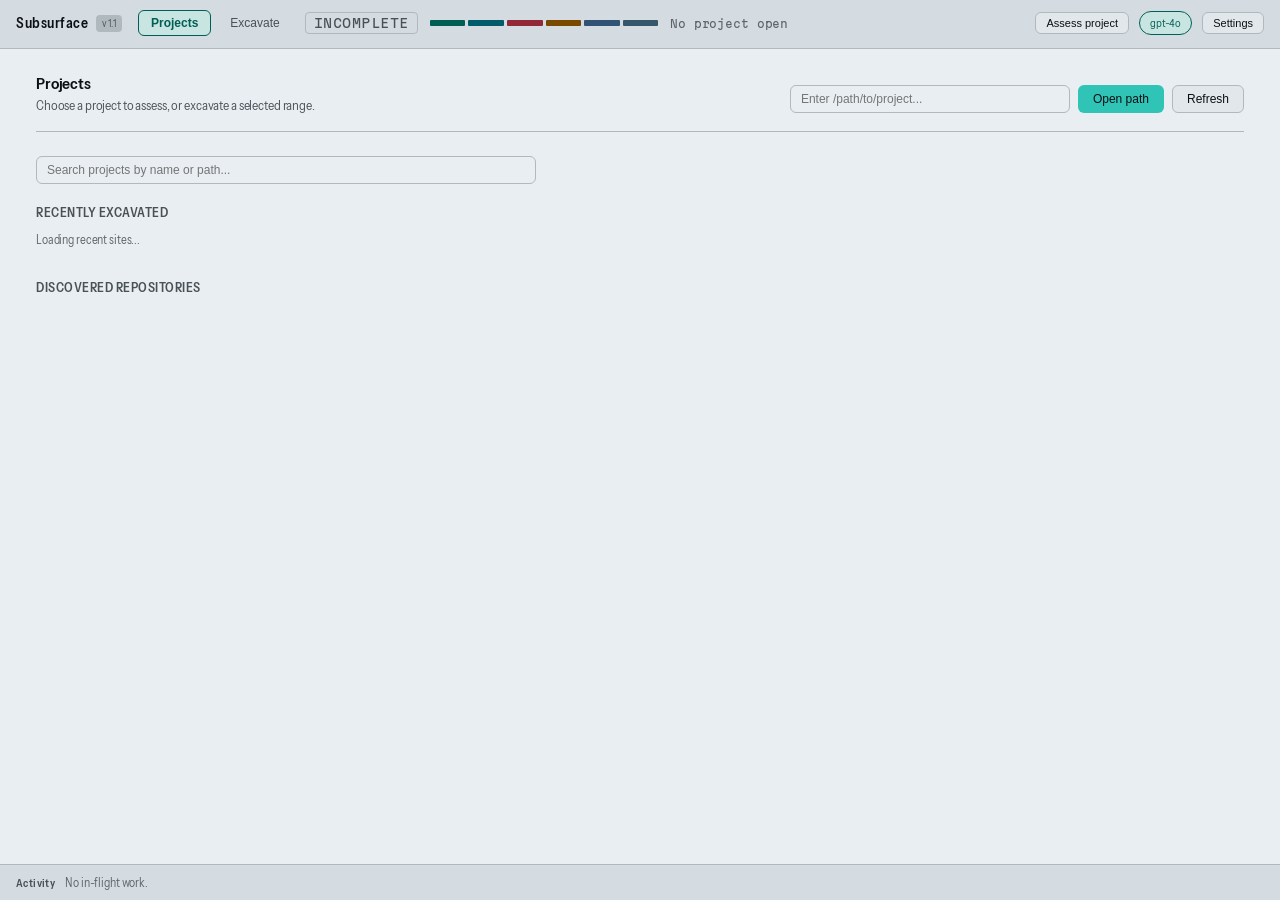
==== commit bded30b1: "feat(ui): build a persistent activity center that survives navigation Make Activity the Shell's bott" ====
--- a/crates/subsurface-app/ui/index.html
+++ b/crates/subsurface-app/ui/index.html
@@ -168,6 +168,7 @@
     .view-container {
       flex: 1;
       min-height: 0;
+      height: calc(100vh - 48px - var(--activity-strip-height));
       overflow: hidden;
       display: none;
     }
@@ -705,6 +706,7 @@
       display: none;
       position: fixed;
       inset: 0;
+      bottom: var(--activity-strip-height);
       background: var(--scrim);
       align-items: stretch;
       justify-content: flex-end;
@@ -783,10 +785,59 @@
       align-items: center;
       gap: 10px;
       padding: 6px 16px;
+      height: var(--activity-strip-height);
       background: var(--bg-panel-header);
       border-top: 1px solid var(--border-color);
       font-size: 11px;
       color: var(--text-secondary);
+    }
+
+    .activity-heading {
+      font-size: 11px;
+      font-weight: 700;
+      letter-spacing: 0.4px;
+      color: var(--text-secondary);
+      flex-shrink: 0;
+    }
+
+    .activity-list {
+      display: flex;
+      align-items: center;
+      gap: 12px;
+      list-style: none;
+      overflow-x: auto;
+      flex: 1;
+      min-width: 0;
+    }
+
+    .activity-item {
+      display: flex;
+      align-items: center;
+      gap: 8px;
+      flex-shrink: 0;
+    }
+
+    .activity-status {
+      font-family: var(--font-code);
+      color: var(--text-muted);
+    }
+
+    .activity-item[data-activity-status="running"] .activity-progress,
+    .activity-item[data-activity-status="queued"] .activity-progress {
+      color: var(--accent-amber);
+    }
+
+    .activity-item[data-activity-status="succeeded"] .activity-receipt {
+      color: var(--accent-green);
+    }
+
+    .activity-item[data-activity-status="failed"] .activity-detail {
+      color: var(--accent-red);
+    }
+
+    .activity-cancel {
+      padding: 2px 8px;
+      font-size: 11px;
     }
   </style>
 </head>
@@ -981,8 +1032,10 @@
   </div>
 
   <aside class="activity-strip" id="activityStrip" data-surface="activity">
-    <span>Activity</span>
-    <span class="empty-verb">No in-flight work.</span>
+    <h2 class="activity-heading">Activity</h2>
+    <ol class="activity-list" id="activityList" data-activity-list>
+      <li class="empty-verb" data-activity-empty>No in-flight work.</li>
+    </ol>
   </aside>
 
   <!-- Settings sheet over the Shell -->
@@ -1108,6 +1161,7 @@
     let currentOpportunityIndex = null;
     let homeWorkspaceData = null;
 
+    const ACTIVITY_KINDS = ["assessment", "preparation", "verification", "publication"];
     const STRATA_LATER = ["candidate", "checks", "grade", "receipt", "publish"];
     const EMPTY_STRATA = {
       problem: "Assess this Project to surface an Opportunity, or excavate a line range.",
@@ -1162,6 +1216,7 @@
 
       // Load Home Workspace
       await refreshHomeWorkspace();
+      await refreshActivityCenter();
     });
 
     function showHomeView() {
@@ -1293,6 +1348,7 @@
             loadFile(site.tracked_files[0]);
           }
           await refreshHomeWorkspace();
+          await refreshActivityCenter();
         }
       } catch (err) {
         alert("Failed to open site: " + err);
@@ -1631,6 +1687,13 @@
       if (assessBtn) assessBtn.classList.add("in-flight");
       const roster = document.getElementById("opportunityRoster");
       roster.innerHTML = '<p class="empty-verb">Assessing project…</p>';
+      renderActivityCenter([{
+        id: "in-flight-assessment",
+        kind: "assessment",
+        title: "Assess Project",
+        status: "running",
+        detail: null
+      }]);
       try {
         const report = await invokeBackend("assess_project", {
           projectPath: currentSite.root_path,
@@ -1648,6 +1711,7 @@
         roster.innerHTML = '<p class="empty-verb">Assessment failed. ' + escapeHtml(String(err)) + ' Open a project and try again.</p>';
       } finally {
         if (assessBtn) assessBtn.classList.remove("in-flight");
+        await refreshActivityCenter();
       }
     }
 
@@ -1755,6 +1819,67 @@
       }
     }
 
+    async function refreshActivityCenter() {
+      if (!currentSite || !currentSite.root_path) {
+        renderActivityCenter([]);
+        return;
+      }
+      try {
+        const records = await invokeBackend("list_project_activities", {
+          projectPath: currentSite.root_path
+        });
+        renderActivityCenter(records || []);
+      } catch (err) {
+        console.error("Activity refresh failed:", err);
+      }
+    }
+
+    function renderActivityCenter(records) {
+      const list = document.getElementById("activityList");
+      if (!list) return;
+      if (!records || records.length === 0) {
+        list.innerHTML = '<li class="empty-verb" data-activity-empty>No in-flight work.</li>';
+        return;
+      }
+      list.innerHTML = records.map(function (row) {
+        const status = row.status || "queued";
+        const kind = row.kind || ACTIVITY_KINDS[0];
+        const title = escapeHtml(row.title || kind);
+        const detail = row.detail ? '<span class="activity-detail">' + escapeHtml(row.detail) + '</span>' : '';
+        let extra = '';
+        if (status === "running" || status === "queued") {
+          extra = '<span class="activity-progress" data-activity-progress>In flight</span>';
+        } else if (status === "succeeded") {
+          extra = '<span class="activity-receipt" data-activity-receipt>Receipt</span>';
+        } else if (status === "failed") {
+          extra = '<span class="activity-detail">Failed</span>';
+        } else if (status === "cancelled") {
+          extra = '<span class="activity-detail">Cancelled</span>';
+        }
+        const canCancel = status === "running" || status === "queued";
+        const cancelBtn = canCancel
+          ? '<button type="button" class="activity-cancel small" onclick="cancelActivity(\'' + escapeHtml(row.id) + '\')">Cancel</button>'
+          : '';
+        return '<li class="activity-item" data-activity-id="' + escapeHtml(row.id || "") + '" data-activity-kind="' + escapeHtml(kind) + '" data-activity-status="' + escapeHtml(status) + '">'
+          + '<span class="activity-title">' + title + '</span>'
+          + '<span class="activity-status">' + escapeHtml(status) + '</span>'
+          + extra
+          + detail
+          + cancelBtn
+          + '</li>';
+      }).join("");
+    }
+
+    async function cancelActivity(id) {
+      if (!id) return;
+      try {
+        await invokeBackend("cancel_project_activity", { activityId: id });
+        await refreshActivityCenter();
+      } catch (err) {
+        console.error("Cancel activity failed:", err);
+      }
+    }
+
     function closeModal(id) {
       document.getElementById(id).classList.remove("active");
     }
--- a/crates/subsurface-app/ui/tokens.css
+++ b/crates/subsurface-app/ui/tokens.css
@@ -47,6 +47,7 @@
   --space-4: 16px;
   --radius-control: 6px;
   --hit-area: 28px;
+  --activity-strip-height: 36px;
 
   /* Light climate (named for the contrast checker). */
   --light-bg-dark: oklch(0.946 0.008 236.6);
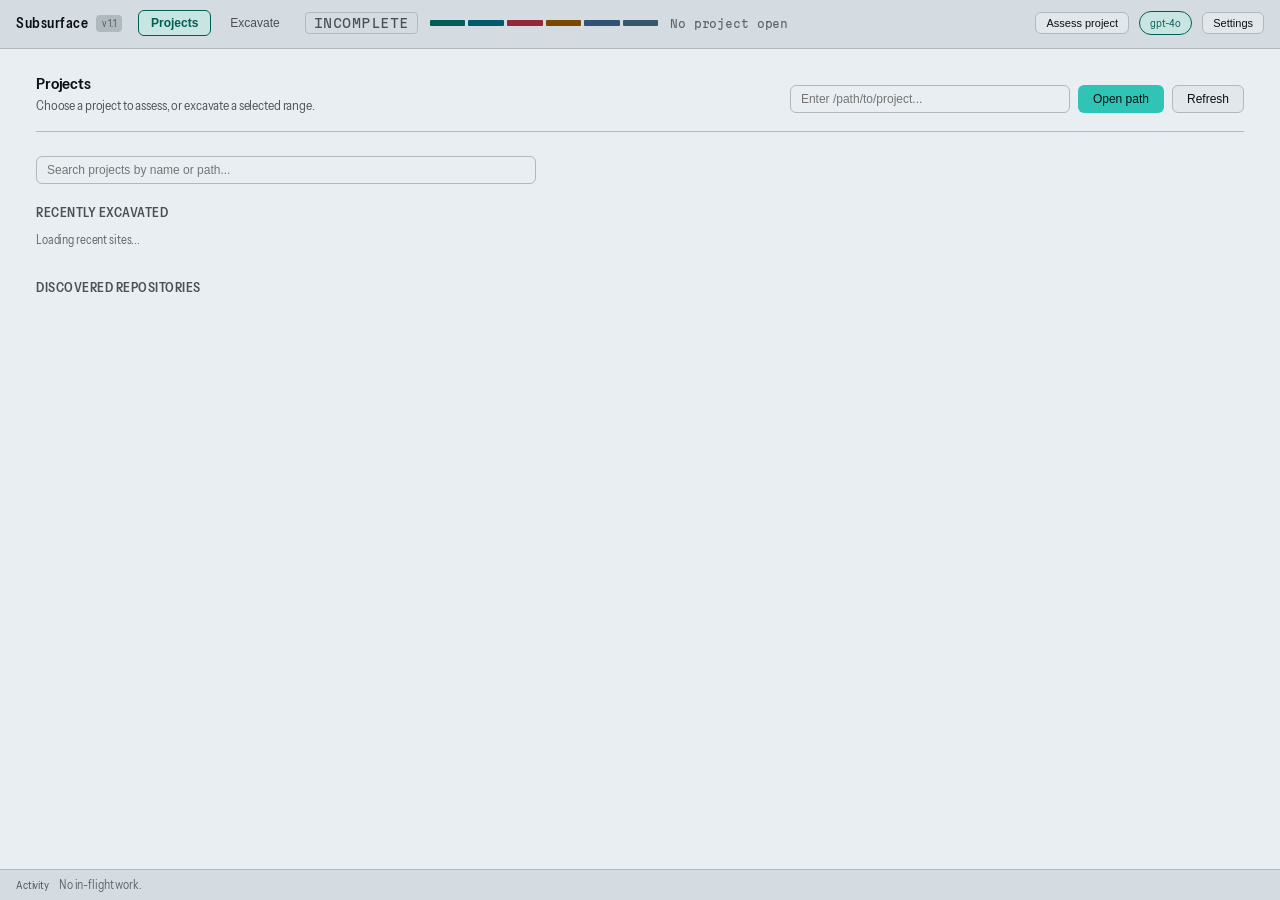
==== commit 7b58d2c3: "Merge pull request #80 from vraj-ai/ship/21-subsurface-v1-1-evidence-to-verified-improvement/M7-5 fe" ====
--- a/crates/subsurface-app/ui/index.html
+++ b/crates/subsurface-app/ui/index.html
@@ -168,7 +168,6 @@
     .view-container {
       flex: 1;
       min-height: 0;
-      height: calc(100vh - 48px - var(--activity-strip-height));
       overflow: hidden;
       display: none;
     }
@@ -706,7 +705,6 @@
       display: none;
       position: fixed;
       inset: 0;
-      bottom: var(--activity-strip-height);
       background: var(--scrim);
       align-items: stretch;
       justify-content: flex-end;
@@ -785,59 +783,10 @@
       align-items: center;
       gap: 10px;
       padding: 6px 16px;
-      height: var(--activity-strip-height);
       background: var(--bg-panel-header);
       border-top: 1px solid var(--border-color);
       font-size: 11px;
       color: var(--text-secondary);
-    }
-
-    .activity-heading {
-      font-size: 11px;
-      font-weight: 700;
-      letter-spacing: 0.4px;
-      color: var(--text-secondary);
-      flex-shrink: 0;
-    }
-
-    .activity-list {
-      display: flex;
-      align-items: center;
-      gap: 12px;
-      list-style: none;
-      overflow-x: auto;
-      flex: 1;
-      min-width: 0;
-    }
-
-    .activity-item {
-      display: flex;
-      align-items: center;
-      gap: 8px;
-      flex-shrink: 0;
-    }
-
-    .activity-status {
-      font-family: var(--font-code);
-      color: var(--text-muted);
-    }
-
-    .activity-item[data-activity-status="running"] .activity-progress,
-    .activity-item[data-activity-status="queued"] .activity-progress {
-      color: var(--accent-amber);
-    }
-
-    .activity-item[data-activity-status="succeeded"] .activity-receipt {
-      color: var(--accent-green);
-    }
-
-    .activity-item[data-activity-status="failed"] .activity-detail {
-      color: var(--accent-red);
-    }
-
-    .activity-cancel {
-      padding: 2px 8px;
-      font-size: 11px;
     }
   </style>
 </head>
@@ -1032,10 +981,8 @@
   </div>
 
   <aside class="activity-strip" id="activityStrip" data-surface="activity">
-    <h2 class="activity-heading">Activity</h2>
-    <ol class="activity-list" id="activityList" data-activity-list>
-      <li class="empty-verb" data-activity-empty>No in-flight work.</li>
-    </ol>
+    <span>Activity</span>
+    <span class="empty-verb">No in-flight work.</span>
   </aside>
 
   <!-- Settings sheet over the Shell -->
@@ -1161,7 +1108,6 @@
     let currentOpportunityIndex = null;
     let homeWorkspaceData = null;
 
-    const ACTIVITY_KINDS = ["assessment", "preparation", "verification", "publication"];
     const STRATA_LATER = ["candidate", "checks", "grade", "receipt", "publish"];
     const EMPTY_STRATA = {
       problem: "Assess this Project to surface an Opportunity, or excavate a line range.",
@@ -1216,7 +1162,6 @@
 
       // Load Home Workspace
       await refreshHomeWorkspace();
-      await refreshActivityCenter();
     });
 
     function showHomeView() {
@@ -1348,7 +1293,6 @@
             loadFile(site.tracked_files[0]);
           }
           await refreshHomeWorkspace();
-          await refreshActivityCenter();
         }
       } catch (err) {
         alert("Failed to open site: " + err);
@@ -1687,13 +1631,6 @@
       if (assessBtn) assessBtn.classList.add("in-flight");
       const roster = document.getElementById("opportunityRoster");
       roster.innerHTML = '<p class="empty-verb">Assessing project…</p>';
-      renderActivityCenter([{
-        id: "in-flight-assessment",
-        kind: "assessment",
-        title: "Assess Project",
-        status: "running",
-        detail: null
-      }]);
       try {
         const report = await invokeBackend("assess_project", {
           projectPath: currentSite.root_path,
@@ -1711,7 +1648,6 @@
         roster.innerHTML = '<p class="empty-verb">Assessment failed. ' + escapeHtml(String(err)) + ' Open a project and try again.</p>';
       } finally {
         if (assessBtn) assessBtn.classList.remove("in-flight");
-        await refreshActivityCenter();
       }
     }
 
@@ -1819,67 +1755,6 @@
       }
     }
 
-    async function refreshActivityCenter() {
-      if (!currentSite || !currentSite.root_path) {
-        renderActivityCenter([]);
-        return;
-      }
-      try {
-        const records = await invokeBackend("list_project_activities", {
-          projectPath: currentSite.root_path
-        });
-        renderActivityCenter(records || []);
-      } catch (err) {
-        console.error("Activity refresh failed:", err);
-      }
-    }
-
-    function renderActivityCenter(records) {
-      const list = document.getElementById("activityList");
-      if (!list) return;
-      if (!records || records.length === 0) {
-        list.innerHTML = '<li class="empty-verb" data-activity-empty>No in-flight work.</li>';
-        return;
-      }
-      list.innerHTML = records.map(function (row) {
-        const status = row.status || "queued";
-        const kind = row.kind || ACTIVITY_KINDS[0];
-        const title = escapeHtml(row.title || kind);
-        const detail = row.detail ? '<span class="activity-detail">' + escapeHtml(row.detail) + '</span>' : '';
-        let extra = '';
-        if (status === "running" || status === "queued") {
-          extra = '<span class="activity-progress" data-activity-progress>In flight</span>';
-        } else if (status === "succeeded") {
-          extra = '<span class="activity-receipt" data-activity-receipt>Receipt</span>';
-        } else if (status === "failed") {
-          extra = '<span class="activity-detail">Failed</span>';
-        } else if (status === "cancelled") {
-          extra = '<span class="activity-detail">Cancelled</span>';
-        }
-        const canCancel = status === "running" || status === "queued";
-        const cancelBtn = canCancel
-          ? '<button type="button" class="activity-cancel small" onclick="cancelActivity(\'' + escapeHtml(row.id) + '\')">Cancel</button>'
-          : '';
-        return '<li class="activity-item" data-activity-id="' + escapeHtml(row.id || "") + '" data-activity-kind="' + escapeHtml(kind) + '" data-activity-status="' + escapeHtml(status) + '">'
-          + '<span class="activity-title">' + title + '</span>'
-          + '<span class="activity-status">' + escapeHtml(status) + '</span>'
-          + extra
-          + detail
-          + cancelBtn
-          + '</li>';
-      }).join("");
-    }
-
-    async function cancelActivity(id) {
-      if (!id) return;
-      try {
-        await invokeBackend("cancel_project_activity", { activityId: id });
-        await refreshActivityCenter();
-      } catch (err) {
-        console.error("Cancel activity failed:", err);
-      }
-    }
-
     function closeModal(id) {
       document.getElementById(id).classList.remove("active");
     }
--- a/crates/subsurface-app/ui/tokens.css
+++ b/crates/subsurface-app/ui/tokens.css
@@ -47,7 +47,6 @@
   --space-4: 16px;
   --radius-control: 6px;
   --hit-area: 28px;
-  --activity-strip-height: 36px;
 
   /* Light climate (named for the contrast checker). */
   --light-bg-dark: oklch(0.946 0.008 236.6);
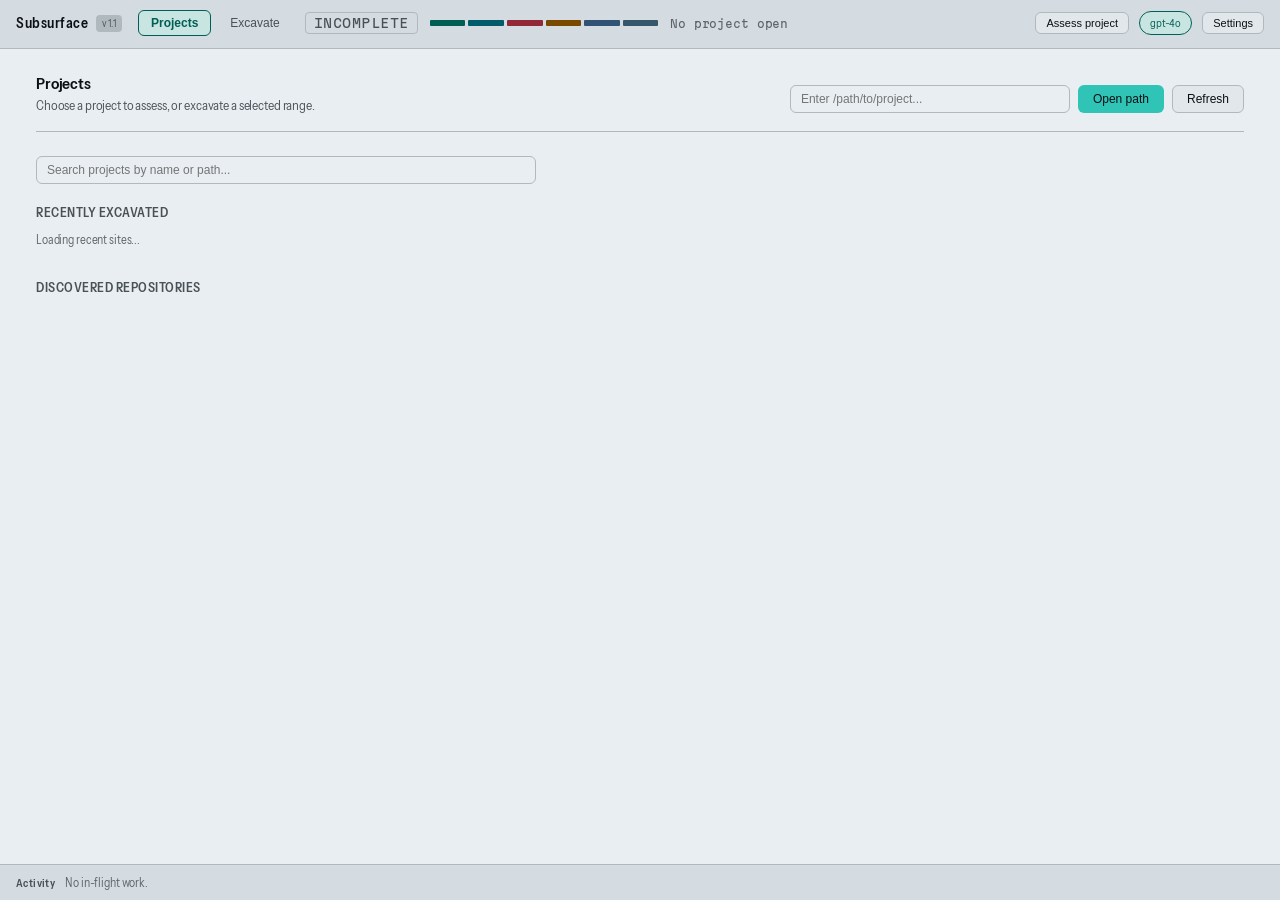
==== commit c1114b44: "Merge pull request #81 from vraj-ai/ship/21-subsurface-v1-1-evidence-to-verified-improvement/M7-4 fe" ====
--- a/crates/subsurface-app/ui/index.html
+++ b/crates/subsurface-app/ui/index.html
@@ -168,6 +168,7 @@
     .view-container {
       flex: 1;
       min-height: 0;
+      height: calc(100vh - 48px - var(--activity-strip-height));
       overflow: hidden;
       display: none;
     }
@@ -705,6 +706,7 @@
       display: none;
       position: fixed;
       inset: 0;
+      bottom: var(--activity-strip-height);
       background: var(--scrim);
       align-items: stretch;
       justify-content: flex-end;
@@ -783,10 +785,59 @@
       align-items: center;
       gap: 10px;
       padding: 6px 16px;
+      height: var(--activity-strip-height);
       background: var(--bg-panel-header);
       border-top: 1px solid var(--border-color);
       font-size: 11px;
       color: var(--text-secondary);
+    }
+
+    .activity-heading {
+      font-size: 11px;
+      font-weight: 700;
+      letter-spacing: 0.4px;
+      color: var(--text-secondary);
+      flex-shrink: 0;
+    }
+
+    .activity-list {
+      display: flex;
+      align-items: center;
+      gap: 12px;
+      list-style: none;
+      overflow-x: auto;
+      flex: 1;
+      min-width: 0;
+    }
+
+    .activity-item {
+      display: flex;
+      align-items: center;
+      gap: 8px;
+      flex-shrink: 0;
+    }
+
+    .activity-status {
+      font-family: var(--font-code);
+      color: var(--text-muted);
+    }
+
+    .activity-item[data-activity-status="running"] .activity-progress,
+    .activity-item[data-activity-status="queued"] .activity-progress {
+      color: var(--accent-amber);
+    }
+
+    .activity-item[data-activity-status="succeeded"] .activity-receipt {
+      color: var(--accent-green);
+    }
+
+    .activity-item[data-activity-status="failed"] .activity-detail {
+      color: var(--accent-red);
+    }
+
+    .activity-cancel {
+      padding: 2px 8px;
+      font-size: 11px;
     }
   </style>
 </head>
@@ -981,8 +1032,10 @@
   </div>
 
   <aside class="activity-strip" id="activityStrip" data-surface="activity">
-    <span>Activity</span>
-    <span class="empty-verb">No in-flight work.</span>
+    <h2 class="activity-heading">Activity</h2>
+    <ol class="activity-list" id="activityList" data-activity-list>
+      <li class="empty-verb" data-activity-empty>No in-flight work.</li>
+    </ol>
   </aside>
 
   <!-- Settings sheet over the Shell -->
@@ -1108,6 +1161,7 @@
     let currentOpportunityIndex = null;
     let homeWorkspaceData = null;
 
+    const ACTIVITY_KINDS = ["assessment", "preparation", "verification", "publication"];
     const STRATA_LATER = ["candidate", "checks", "grade", "receipt", "publish"];
     const EMPTY_STRATA = {
       problem: "Assess this Project to surface an Opportunity, or excavate a line range.",
@@ -1162,6 +1216,7 @@
 
       // Load Home Workspace
       await refreshHomeWorkspace();
+      await refreshActivityCenter();
     });
 
     function showHomeView() {
@@ -1293,6 +1348,7 @@
             loadFile(site.tracked_files[0]);
           }
           await refreshHomeWorkspace();
+          await refreshActivityCenter();
         }
       } catch (err) {
         alert("Failed to open site: " + err);
@@ -1631,6 +1687,13 @@
       if (assessBtn) assessBtn.classList.add("in-flight");
       const roster = document.getElementById("opportunityRoster");
       roster.innerHTML = '<p class="empty-verb">Assessing project…</p>';
+      renderActivityCenter([{
+        id: "in-flight-assessment",
+        kind: "assessment",
+        title: "Assess Project",
+        status: "running",
+        detail: null
+      }]);
       try {
         const report = await invokeBackend("assess_project", {
           projectPath: currentSite.root_path,
@@ -1648,6 +1711,7 @@
         roster.innerHTML = '<p class="empty-verb">Assessment failed. ' + escapeHtml(String(err)) + ' Open a project and try again.</p>';
       } finally {
         if (assessBtn) assessBtn.classList.remove("in-flight");
+        await refreshActivityCenter();
       }
     }
 
@@ -1755,6 +1819,67 @@
       }
     }
 
+    async function refreshActivityCenter() {
+      if (!currentSite || !currentSite.root_path) {
+        renderActivityCenter([]);
+        return;
+      }
+      try {
+        const records = await invokeBackend("list_project_activities", {
+          projectPath: currentSite.root_path
+        });
+        renderActivityCenter(records || []);
+      } catch (err) {
+        console.error("Activity refresh failed:", err);
+      }
+    }
+
+    function renderActivityCenter(records) {
+      const list = document.getElementById("activityList");
+      if (!list) return;
+      if (!records || records.length === 0) {
+        list.innerHTML = '<li class="empty-verb" data-activity-empty>No in-flight work.</li>';
+        return;
+      }
+      list.innerHTML = records.map(function (row) {
+        const status = row.status || "queued";
+        const kind = row.kind || ACTIVITY_KINDS[0];
+        const title = escapeHtml(row.title || kind);
+        const detail = row.detail ? '<span class="activity-detail">' + escapeHtml(row.detail) + '</span>' : '';
+        let extra = '';
+        if (status === "running" || status === "queued") {
+          extra = '<span class="activity-progress" data-activity-progress>In flight</span>';
+        } else if (status === "succeeded") {
+          extra = '<span class="activity-receipt" data-activity-receipt>Receipt</span>';
+        } else if (status === "failed") {
+          extra = '<span class="activity-detail">Failed</span>';
+        } else if (status === "cancelled") {
+          extra = '<span class="activity-detail">Cancelled</span>';
+        }
+        const canCancel = status === "running" || status === "queued";
+        const cancelBtn = canCancel
+          ? '<button type="button" class="activity-cancel small" onclick="cancelActivity(\'' + escapeHtml(row.id) + '\')">Cancel</button>'
+          : '';
+        return '<li class="activity-item" data-activity-id="' + escapeHtml(row.id || "") + '" data-activity-kind="' + escapeHtml(kind) + '" data-activity-status="' + escapeHtml(status) + '">'
+          + '<span class="activity-title">' + title + '</span>'
+          + '<span class="activity-status">' + escapeHtml(status) + '</span>'
+          + extra
+          + detail
+          + cancelBtn
+          + '</li>';
+      }).join("");
+    }
+
+    async function cancelActivity(id) {
+      if (!id) return;
+      try {
+        await invokeBackend("cancel_project_activity", { activityId: id });
+        await refreshActivityCenter();
+      } catch (err) {
+        console.error("Cancel activity failed:", err);
+      }
+    }
+
     function closeModal(id) {
       document.getElementById(id).classList.remove("active");
     }
--- a/crates/subsurface-app/ui/tokens.css
+++ b/crates/subsurface-app/ui/tokens.css
@@ -47,6 +47,7 @@
   --space-4: 16px;
   --radius-control: 6px;
   --hit-area: 28px;
+  --activity-strip-height: 36px;
 
   /* Light climate (named for the contrast checker). */
   --light-bg-dark: oklch(0.946 0.008 236.6);
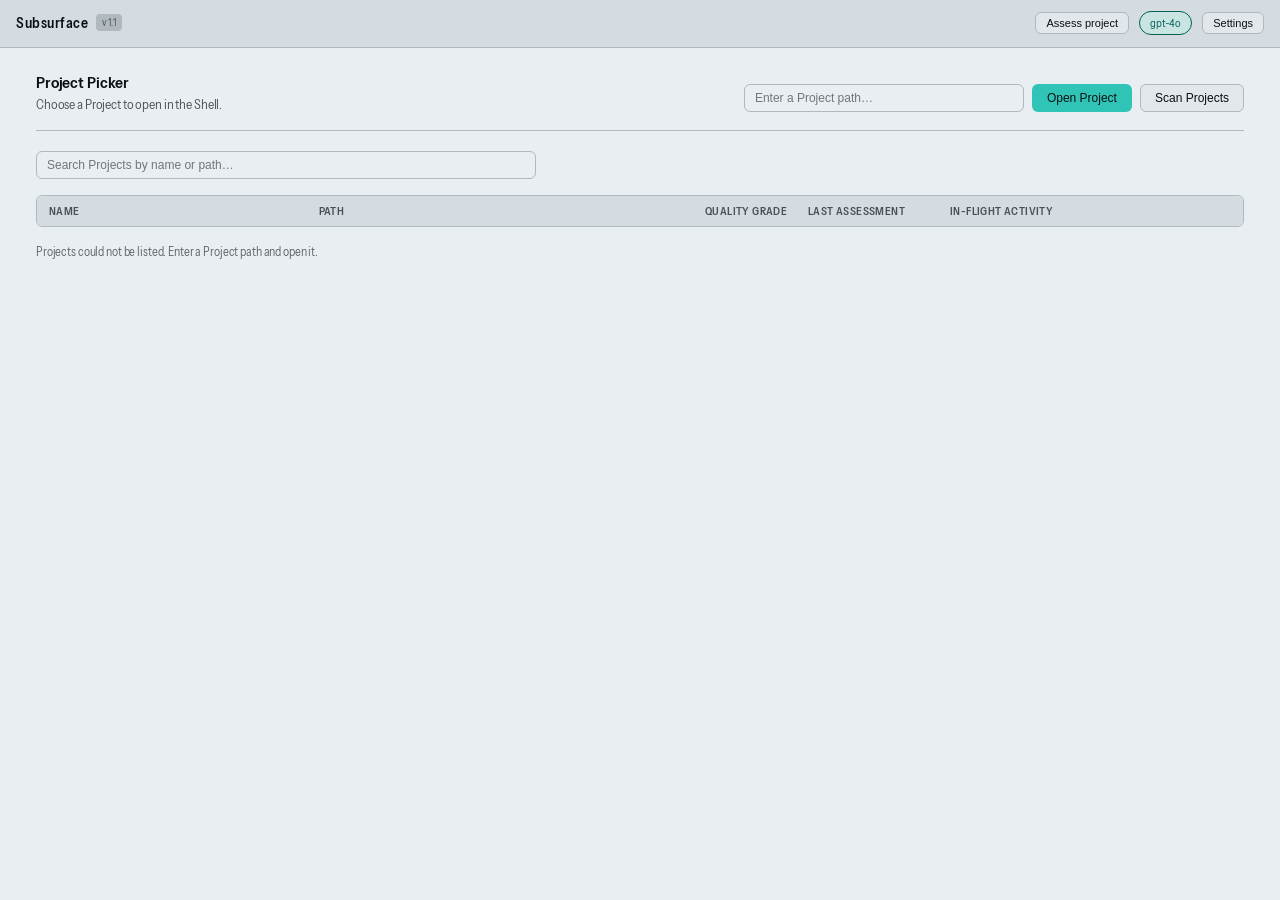
==== commit ee622fe0: "feat(ui): open a Project Picker roster at launch Replace the card-grid home surface so every launch " ====
--- a/crates/subsurface-app/ui/index.html
+++ b/crates/subsurface-app/ui/index.html
@@ -177,121 +177,112 @@
       display: flex;
     }
 
-    /* Home Workspace View */
-    .home-workspace {
+    body[data-mode="picker"] .shell-chrome {
+      display: none;
+    }
+
+    .project-picker {
       flex: 1;
       background: var(--bg-dark);
       flex-direction: column;
       overflow-y: auto;
-      padding: 24px 36px;
-    }
-
-    .home-hero {
-      margin-bottom: 24px;
+      padding: 24px 36px 48px;
+    }
+
+    .picker-hero {
+      margin-bottom: 20px;
       display: flex;
       justify-content: space-between;
       align-items: flex-end;
+      gap: 16px;
       border-bottom: 1px solid var(--border-color);
       padding-bottom: 18px;
     }
 
-    .workspace-section {
-      margin-bottom: 32px;
-    }
-
-    .workspace-section-title {
+    .picker-hero h1 {
+      font-size: var(--text-size-display);
+      font-weight: 600;
+      margin-bottom: 4px;
+    }
+
+    .picker-lede {
+      color: var(--text-secondary);
       font-size: 13px;
+    }
+
+    .picker-open {
+      display: flex;
+      gap: 8px;
+      flex-shrink: 0;
+    }
+
+    .picker-search {
+      width: 100%;
+      max-width: 500px;
+      margin-bottom: 16px;
+    }
+
+    .project-roster {
+      display: flex;
+      flex-direction: column;
+      border: 1px solid var(--border-color);
+      border-radius: 6px;
+      overflow: hidden;
+      background: var(--bg-panel);
+    }
+
+    .project-roster-head,
+    .project-roster-row {
+      display: grid;
+      grid-template-columns: minmax(8rem, 1.1fr) minmax(10rem, 1.6fr) 7rem 10rem minmax(8rem, 1.2fr);
+      gap: 12px;
+      align-items: center;
+      padding: 8px 12px;
+      width: 100%;
+    }
+
+    .project-roster-head {
+      background: var(--bg-panel-header);
+      font-size: 11px;
       font-weight: 600;
+      letter-spacing: 0.4px;
+      text-transform: uppercase;
       color: var(--text-secondary);
-      text-transform: uppercase;
-      letter-spacing: 0.5px;
-      margin-bottom: 12px;
-      display: flex;
-      align-items: center;
-      justify-content: space-between;
-    }
-
-    .project-grid {
-      display: grid;
-      grid-template-columns: repeat(auto-fill, minmax(320px, 1fr));
-      gap: 14px;
-    }
-
-    .project-card {
-      background: var(--bg-panel);
-      border: 1px solid var(--border-color);
-      border-radius: 8px;
-      padding: 16px;
-      display: flex;
-      flex-direction: column;
-      justify-content: space-between;
+    }
+
+    .project-roster-row {
+      background: transparent;
+      border: 0;
+      border-top: 1px solid var(--border-color);
+      border-radius: 0;
+      text-align: left;
+      color: var(--text-primary);
       cursor: pointer;
-      position: relative;
-    }
-
-    .project-card:hover {
+      font: inherit;
+    }
+
+    .project-roster-row:hover {
       background: var(--bg-card-hover);
-      border-color: var(--accent-blue);
-    }
-
-    .project-card-header {
-      display: flex;
-      justify-content: space-between;
-      align-items: flex-start;
-      margin-bottom: 8px;
-    }
-
-    .project-name {
-      font-size: 15px;
+    }
+
+    .picker-name {
       font-weight: 600;
-      color: var(--text-primary);
-      word-break: break-all;
-    }
-
-    .pin-btn {
-      background: transparent;
-      border: none;
-      font-size: 16px;
-      cursor: pointer;
+      overflow: hidden;
+      text-overflow: ellipsis;
+      white-space: nowrap;
+    }
+
+    .picker-path {
+      font-family: var(--font-code);
+      font-size: var(--text-size-meta);
       color: var(--text-muted);
-      padding: 2px;
-    }
-
-    .pin-btn.pinned {
-      color: var(--accent-amber);
-    }
-
-    .project-path {
-      font-family: var(--font-code);
-      font-size: 11px;
-      color: var(--text-muted);
-      margin-bottom: 12px;
-      word-break: break-all;
-    }
-
-    .project-tags {
-      display: flex;
-      flex-wrap: wrap;
-      gap: 6px;
-      margin-bottom: 14px;
-    }
-
-    .meta-tag {
-      background: var(--bg-card);
-      border: 1px solid var(--border-color);
-      color: var(--text-secondary);
-      padding: 2px 6px;
-      border-radius: 4px;
-      font-size: 11px;
-      font-family: var(--font-code);
-    }
-
-    .project-actions {
-      display: flex;
-      gap: 8px;
-      border-top: 1px solid var(--border-color);
-      padding-top: 12px;
-      margin-top: 4px;
+      overflow: hidden;
+      text-overflow: ellipsis;
+      white-space: nowrap;
+    }
+
+    .picker-states {
+      margin-top: 16px;
     }
 
     /* 3-Pane Explorer View */
@@ -841,15 +832,15 @@
     }
   </style>
 </head>
-<body>
+<body data-mode="picker">
   <header>
     <div style="display: flex; align-items: center; gap: 16px;">
-      <div class="brand" onclick="showHomeView()">
+      <div class="brand" onclick="showProjectPicker()">
         <span>Subsurface</span>
         <span class="brand-tag">v1.1</span>
       </div>
-      <div class="nav-tabs">
-        <button class="nav-btn active" id="btnNavHome" onclick="showHomeView()">
+      <div class="nav-tabs shell-chrome">
+        <button class="nav-btn" id="btnNavPicker" onclick="showProjectPicker()">
           <span>Projects</span>
         </button>
         <button class="nav-btn" id="btnNavCode" onclick="showCodeView()">
@@ -858,7 +849,7 @@
       </div>
     </div>
 
-    <div class="quality-rail" aria-label="Quality rail">
+    <div class="quality-rail shell-chrome" aria-label="Quality rail">
       <span class="quality-rail-grade" data-grade="incomplete">Incomplete</span>
       <ol class="quality-rail-layers">
         <li data-dimension="correctness">Correctness</li>
@@ -870,13 +861,13 @@
       </ol>
     </div>
 
-    <div class="header-center">
+    <div class="header-center shell-chrome">
       <span id="activeProjectBreadcrumb" style="font-family: var(--font-code); font-size: 11px; color: var(--text-muted); text-overflow: ellipsis; overflow: hidden; white-space: nowrap;">
         No project open
       </span>
     </div>
 
-    <div style="display: flex; align-items: center; gap: 10px;">
+    <div class="shell-chrome" style="display: flex; align-items: center; gap: 10px;">
       <button class="small" id="assessProjectBtn" onclick="assessProject()">Assess project</button>
       <div id="activeModelPill" class="provider-pill" onclick="openSettingsModal()">
         <span>gpt-4o</span>
@@ -885,53 +876,38 @@
     </div>
   </header>
 
-  <!-- View 1: Home Workspace -->
-  <div class="view-container home-workspace active" id="homeView">
-    <div class="home-hero">
+  <!-- Launch: Project Picker roster -->
+  <main class="view-container project-picker active" id="homeView" data-surface="picker">
+    <div class="picker-hero">
       <div>
-        <h1 style="font-size: var(--text-size-display); font-weight: 600; margin-bottom: 4px;">Projects</h1>
-        <div style="color: var(--text-secondary); font-size: 13px;">
-          Choose a project to assess, or excavate a selected range.
-        </div>
+        <h1>Project Picker</h1>
+        <p class="picker-lede">Choose a Project to open in the Shell.</p>
       </div>
-      <div style="display: flex; gap: 8px;">
-        <input type="text" id="manualSitePath" placeholder="Enter /path/to/project..." style="width: 280px;" />
-        <button class="primary" onclick="openManualPath()">Open path</button>
-        <button onclick="refreshHomeWorkspace()">Refresh</button>
+      <div class="picker-open">
+        <input type="text" id="manualProjectPath" placeholder="Enter a Project path…" style="width: 280px;" />
+        <button class="primary" onclick="openManualPath()">Open Project</button>
+        <button onclick="refreshProjectPicker()">Scan Projects</button>
       </div>
     </div>
 
-    <div style="margin-bottom: 20px;">
-      <input type="text" id="workspaceSearch" placeholder="Search projects by name or path..." style="width: 100%; max-width: 500px;" oninput="filterWorkspaceCards()" />
+    <input type="text" id="pickerSearch" class="picker-search" placeholder="Search Projects by name or path…" oninput="filterProjectRoster()" />
+
+    <div class="project-roster" data-opens="shell">
+      <div class="project-roster-head">
+        <span data-picker-field="name">Name</span>
+        <span data-picker-field="path">Path</span>
+        <span data-picker-field="quality-grade">Quality Grade</span>
+        <span data-picker-field="last-assessment">Last Assessment</span>
+        <span data-picker-field="in-flight-activity">In-flight Activity</span>
+      </div>
+      <div id="projectRosterBody"></div>
     </div>
 
-    <!-- Section: Pinned Projects -->
-    <div class="workspace-section" id="sectionPinned" style="display: none;">
-      <div class="workspace-section-title">
-        <span>Pinned repositories</span>
-      </div>
-      <div class="project-grid" id="gridPinned"></div>
+    <div class="picker-states">
+      <p class="empty-verb" data-picker-state="empty" id="pickerEmpty">No Projects yet. Enter a Project path and open it.</p>
+      <p class="empty-verb" data-picker-state="error" id="pickerError" hidden>This path is missing. Enter a Project path that exists and open it.</p>
     </div>
-
-    <!-- Section: Recently Excavated -->
-    <div class="workspace-section" id="sectionRecent">
-      <div class="workspace-section-title">
-        <span>Recently excavated</span>
-      </div>
-      <div class="project-grid" id="gridRecent">
-        <div style="color: var(--text-muted); font-size: 12px;">Loading recent sites...</div>
-      </div>
-    </div>
-
-    <!-- Section: Discovered Repositories -->
-    <div class="workspace-section" id="sectionDiscovered">
-      <div class="workspace-section-title">
-        <span>Discovered repositories</span>
-        <span id="scanRootsLabel" style="font-size: 11px; color: var(--text-muted); font-weight: normal; font-family: var(--font-code);"></span>
-      </div>
-      <div class="project-grid" id="gridDiscovered"></div>
-    </div>
-  </div>
+  </main>
 
   <!-- View 2: 3-Pane Explorer -->
   <div class="view-container" id="codeView">
@@ -1031,7 +1007,7 @@
     </div>
   </div>
 
-  <aside class="activity-strip" id="activityStrip" data-surface="activity">
+  <aside class="activity-strip shell-chrome" id="activityStrip" data-surface="activity">
     <h2 class="activity-heading">Activity</h2>
     <ol class="activity-list" id="activityList" data-activity-list>
       <li class="empty-verb" data-activity-empty>No in-flight work.</li>
@@ -1215,151 +1191,144 @@
       }
 
       // Load Home Workspace
-      await refreshHomeWorkspace();
+      await refreshProjectPicker();
       await refreshActivityCenter();
     });
 
-    function showHomeView() {
+    function showProjectPicker() {
+      document.body.dataset.mode = "picker";
       document.getElementById("homeView").classList.add("active");
       document.getElementById("codeView").classList.remove("active");
-      document.getElementById("btnNavHome").classList.add("active");
-      document.getElementById("btnNavCode").classList.remove("active");
+      const pickerBtn = document.getElementById("btnNavPicker");
+      const codeBtn = document.getElementById("btnNavCode");
+      if (pickerBtn) pickerBtn.classList.add("active");
+      if (codeBtn) codeBtn.classList.remove("active");
+    }
+
+    function showHomeView() {
+      showProjectPicker();
     }
 
     function showCodeView() {
+      document.body.dataset.mode = "shell";
       document.getElementById("homeView").classList.remove("active");
       document.getElementById("codeView").classList.add("active");
-      document.getElementById("btnNavHome").classList.remove("active");
-      document.getElementById("btnNavCode").classList.add("active");
-    }
-
-    async function refreshHomeWorkspace() {
+      const pickerBtn = document.getElementById("btnNavPicker");
+      const codeBtn = document.getElementById("btnNavCode");
+      if (pickerBtn) pickerBtn.classList.remove("active");
+      if (codeBtn) codeBtn.classList.add("active");
+    }
+
+    function showPickerError(message) {
+      const err = document.getElementById("pickerError");
+      const empty = document.getElementById("pickerEmpty");
+      if (empty) empty.hidden = true;
+      if (err) {
+        err.hidden = false;
+        err.textContent = message;
+      }
+    }
+
+    function hidePickerError() {
+      const err = document.getElementById("pickerError");
+      if (err) err.hidden = true;
+    }
+
+    async function refreshProjectPicker() {
+      const empty = document.getElementById("pickerEmpty");
+      const body = document.getElementById("projectRosterBody");
       try {
-        const data = await invokeBackend("get_home_workspace");
-        if (data) {
-          homeWorkspaceData = data;
-          renderHomeWorkspace(data);
-        }
+        const data = await invokeBackend("list_picker_projects");
+        hidePickerError();
+        homeWorkspaceData = data;
+        renderProjectPicker(data);
       } catch (err) {
-        console.error("Failed to load workspace:", err);
-      }
-    }
-
-    function renderHomeWorkspace(data) {
-      if (data.scan_roots && data.scan_roots.length > 0) {
-        document.getElementById("scanRootsLabel").innerText = `Scanned in: ${data.scan_roots.join(", ")}`;
-      }
-
-      // 1. Pinned
-      const pinnedSection = document.getElementById("sectionPinned");
-      const pinnedGrid = document.getElementById("gridPinned");
-      if (data.pinned_sites && data.pinned_sites.length > 0) {
-        pinnedSection.style.display = "block";
-        pinnedGrid.innerHTML = data.pinned_sites.map(s => renderProjectCardHtml(s)).join("");
-      } else {
-        pinnedSection.style.display = "none";
-      }
-
-      // 2. Recent
-      const recentGrid = document.getElementById("gridRecent");
-      if (data.recent_sites && data.recent_sites.length > 0) {
-        recentGrid.innerHTML = data.recent_sites.map(s => renderProjectCardHtml(s)).join("");
-      } else {
-        recentGrid.innerHTML = `<div style="color: var(--text-muted); font-size: 12px;">No recently excavated repositories. Select one from Discovered below or enter a path.</div>`;
-      }
-
-      // 3. Discovered
-      const discGrid = document.getElementById("gridDiscovered");
-      if (data.discovered_sites && data.discovered_sites.length > 0) {
-        discGrid.innerHTML = data.discovered_sites.map(s => renderProjectCardHtml(s)).join("");
-      } else {
-        discGrid.innerHTML = `<div style="color: var(--text-muted); font-size: 12px;">No other repositories discovered in scan roots.</div>`;
-      }
-    }
-
-    function renderProjectCardHtml(site) {
-      const isPinned = !!site.is_pinned;
-      const headShort = site.head_commit ? site.head_commit.substring(0, 7) : 'None';
-      const notesLabel = site.field_notes_count > 0 ? `${site.field_notes_count} notes` : '0 notes';
-      const pathEscaped = escapeHtml(site.path);
-
-      return `
-        <div class="project-card" onclick="openProjectFromCard('${pathEscaped}')">
-          <div>
-            <div class="project-card-header">
-              <span class="project-name">${escapeHtml(site.name)}</span>
-              <button class="pin-btn ${isPinned ? 'pinned' : ''}" onclick="event.stopPropagation(); togglePin('${pathEscaped}')" title="${isPinned ? 'Unpin' : 'Pin'}">
-                ${isPinned ? '★' : '☆'}
-              </button>
-            </div>
-            <div class="project-path">${pathEscaped}</div>
-            <div class="project-tags">
-              <span class="meta-tag">HEAD ${headShort}</span>
-              <span class="meta-tag">${site.total_commits_estimate} commits</span>
-              <span class="meta-tag">${notesLabel}</span>
-              ${site.is_shallow ? '<span class="meta-tag" style="color: var(--status-warn-fg);">⚠️ Shallow</span>' : ''}
-            </div>
-          </div>
-          <div class="project-actions" onclick="event.stopPropagation()">
-            <button class="primary small" onclick="openProjectFromCard('${pathEscaped}')">Open code</button>
-            <button class="small" onclick="openProjectAndAssess('${pathEscaped}')">Assess project</button>
-          </div>
-        </div>
-      `;
-    }
-
-    async function togglePin(path) {
-      try {
-        await invokeBackend("toggle_pin_site", { sitePath: path });
-        await refreshHomeWorkspace();
-      } catch (err) {
-        alert("Failed to toggle pin: " + err);
-      }
+        if (body) body.innerHTML = "";
+        if (empty) empty.hidden = true;
+        showPickerError("Projects could not be listed. Enter a Project path and open it.");
+      }
+    }
+
+    function renderProjectPicker(data) {
+      const body = document.getElementById("projectRosterBody");
+      const empty = document.getElementById("pickerEmpty");
+      const projects = (data && data.projects) ? data.projects : [];
+      if (!body) return;
+      if (!projects.length) {
+        body.innerHTML = "";
+        if (empty) empty.hidden = false;
+        return;
+      }
+      if (empty) empty.hidden = true;
+      body.innerHTML = projects.map(renderProjectRosterRow).join("");
+    }
+
+    function renderProjectRosterRow(project) {
+      const path = escapeHtml(project.path);
+      return '<button type="button" class="project-roster-row" data-opens="shell" data-path="' + path + '" onclick="openProjectFromRoster(this.dataset.path)">'
+        + '<span class="picker-name">' + escapeHtml(project.name) + '</span>'
+        + '<span class="picker-path">' + path + '</span>'
+        + '<span>' + escapeHtml(project.quality_grade) + '</span>'
+        + '<span>' + escapeHtml(project.last_assessment) + '</span>'
+        + '<span>' + escapeHtml(project.in_flight_activity) + '</span>'
+        + '</button>';
+    }
+
+    async function openProjectFromRoster(path) {
+      hidePickerError();
+      await loadProject(path);
+      if (currentSite) showCodeView();
     }
 
     async function openProjectFromCard(path) {
-      await loadProject(path);
-      showCodeView();
+      await openProjectFromRoster(path);
     }
 
     async function openProjectAndAssess(path) {
-      await loadProject(path);
-      await assessProject();
+      await openProjectFromRoster(path);
+      if (currentSite) await assessProject();
     }
 
     async function openManualPath() {
-      const p = document.getElementById("manualSitePath").value.trim();
-      if (!p) return;
-      await openProjectFromCard(p);
+      const p = document.getElementById("manualProjectPath").value.trim();
+      if (!p) {
+        showPickerError("Enter a Project path and open it.");
+        return;
+      }
+      await openProjectFromRoster(p);
     }
 
     async function loadProject(path) {
       try {
-        const site = await invokeBackend("open_site", { path: path });
-        if (site) {
-          currentSite = site;
-          document.getElementById("activeProjectBreadcrumb").innerText = `Active: ${site.root_path}`;
-          document.getElementById("siteMeta").innerHTML = `
-            <div><strong>HEAD:</strong> ${site.head_commit ? site.head_commit.substring(0, 7) : 'None'} · ${site.total_commits_estimate} commits</div>
-            <div>${site.is_shallow ? 'Shallow clone' : 'Full history'} · ${site.has_remote ? 'Remote configured' : 'Local repository'}</div>
-          `;
-          renderFileList(site.tracked_files);
-          if (site.tracked_files.length > 0) {
-            loadFile(site.tracked_files[0]);
+        const project = await invokeBackend("open_project", { path: path });
+        if (project) {
+          currentSite = project;
+          document.getElementById("activeProjectBreadcrumb").innerText = "Active: " + project.root_path;
+          document.getElementById("siteMeta").innerHTML =
+            "<div><strong>HEAD:</strong> " + (project.head_commit ? project.head_commit.substring(0, 7) : "None") +
+            " · " + project.total_commits_estimate + " commits</div>" +
+            "<div>" + (project.is_shallow ? "Shallow clone" : "Full history") +
+            " · " + (project.has_remote ? "Remote configured" : "Local repository") + "</div>";
+          renderFileList(project.tracked_files);
+          if (project.tracked_files.length > 0) {
+            loadFile(project.tracked_files[0]);
           }
-          await refreshHomeWorkspace();
+          await refreshProjectPicker();
           await refreshActivityCenter();
         }
       } catch (err) {
-        alert("Failed to open site: " + err);
-      }
-    }
-
-    function filterWorkspaceCards() {
-      const q = document.getElementById("workspaceSearch").value.toLowerCase();
-      document.querySelectorAll(".project-card").forEach(card => {
-        const text = card.innerText.toLowerCase();
-        card.style.display = text.includes(q) ? "flex" : "none";
+        currentSite = null;
+        showProjectPicker();
+        showPickerError("This path is missing. Enter a Project path that exists and open it.");
+      }
+    }
+
+    function filterProjectRoster() {
+      const input = document.getElementById("pickerSearch");
+      const q = input ? input.value.toLowerCase() : "";
+      document.querySelectorAll(".project-roster-row").forEach(row => {
+        const text = row.innerText.toLowerCase();
+        row.style.display = text.includes(q) ? "grid" : "none";
       });
     }
 
@@ -1813,7 +1782,7 @@
           userNotes: note
         });
         alert("Field Note saved!");
-        await refreshHomeWorkspace();
+        await refreshProjectPicker();
       } catch (err) {
         alert("Failed to save note: " + err);
       }
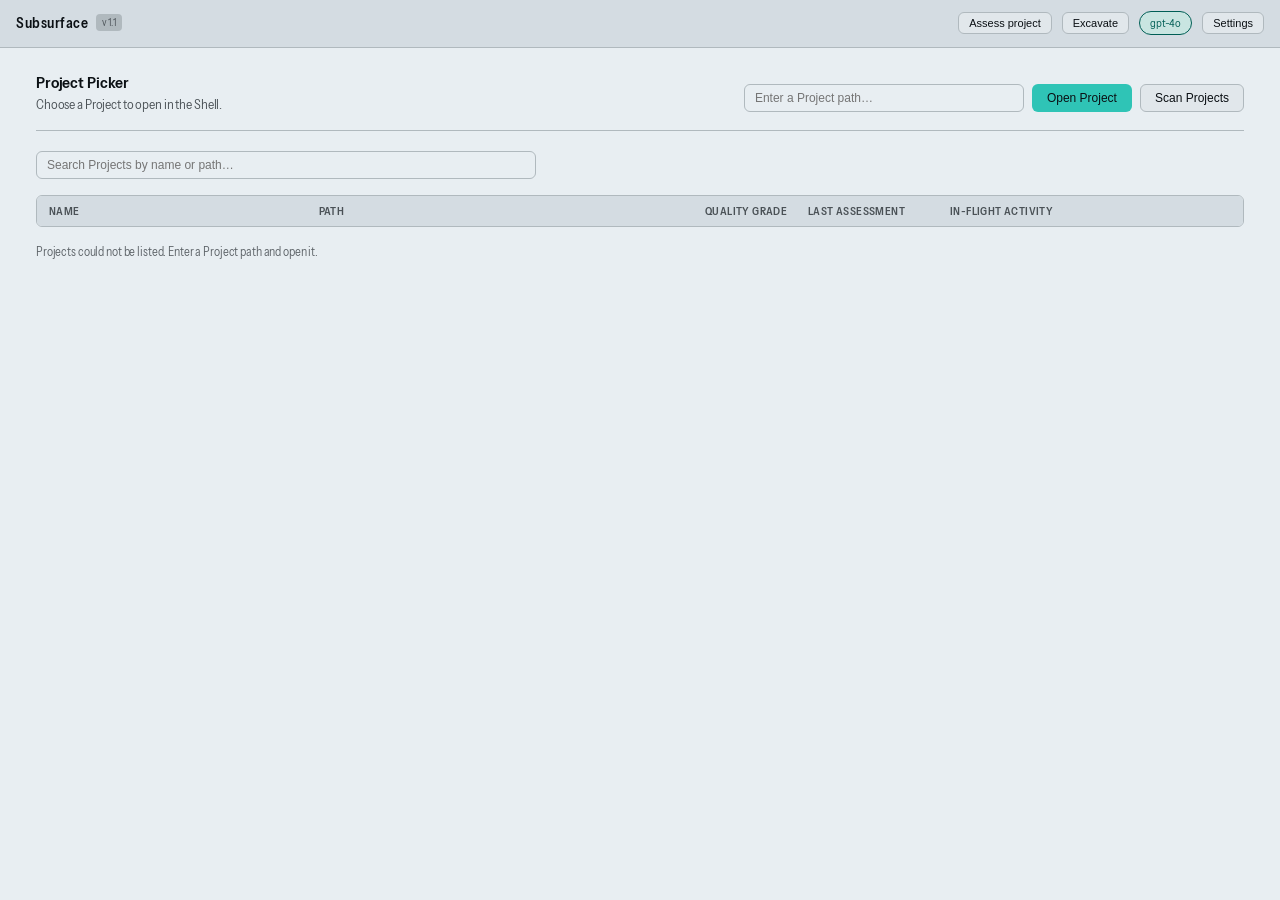
==== commit cdd857e4: "feat(ui): swap the left column to the tree in Excavate mode Direct Excavate is a Shell mode: left be" ====
--- a/crates/subsurface-app/ui/index.html
+++ b/crates/subsurface-app/ui/index.html
@@ -614,11 +614,12 @@
       display: flex;
       flex-direction: column;
       gap: 4px;
-      max-height: 26%;
+      max-height: none;
       overflow-y: auto;
       padding: 8px 12px;
-      border-bottom: 1px solid var(--border-color);
-      flex-shrink: 0;
+      border-bottom: none;
+      flex: 1;
+      min-height: 0;
     }
 
     .opportunity-row {
@@ -830,6 +831,141 @@
       padding: 2px 8px;
       font-size: 11px;
     }
+
+    .shell-layout {
+      display: grid;
+      grid-template-columns: 280px minmax(0, 1fr);
+      flex: 1;
+      min-height: 0;
+      height: 100%;
+      overflow: hidden;
+    }
+
+    .shell-center {
+      display: flex;
+      flex-direction: column;
+      min-width: 0;
+      height: 100%;
+      overflow: hidden;
+      background: var(--bg-panel);
+    }
+
+    .project-assessment {
+      display: flex;
+      flex-direction: column;
+      flex-shrink: 0;
+      border-bottom: 1px solid var(--border-color);
+    }
+
+    .assessment-heading {
+      font-size: 11px;
+      font-weight: 600;
+      letter-spacing: 0.5px;
+      text-transform: uppercase;
+      color: var(--text-secondary);
+    }
+
+    .assessment-body {
+      padding: 12px;
+    }
+
+    .assessment-dimensions {
+      display: flex;
+      flex-wrap: wrap;
+      gap: 8px;
+      list-style: none;
+      margin: 8px 0 12px;
+      padding: 0;
+      font-size: 11px;
+      color: var(--text-secondary);
+    }
+
+    .assessment-dimensions li[data-grade="incomplete"] {
+      color: var(--text-muted);
+    }
+
+    .file-tree-row {
+      padding: 4px 8px;
+      border-radius: 4px;
+      cursor: pointer;
+      font-family: var(--font-code);
+      font-size: 12px;
+      color: var(--text-secondary);
+      white-space: nowrap;
+      overflow: hidden;
+      text-overflow: ellipsis;
+      display: flex;
+      align-items: center;
+      gap: 6px;
+    }
+
+    .file-tree-row:hover {
+      background: var(--bg-card);
+      color: var(--text-primary);
+    }
+
+    .file-tree-row.active,
+    .file-tree-row[data-selected="true"] {
+      background: var(--bg-selected);
+      color: var(--accent-blue);
+      font-weight: 600;
+    }
+
+    .file-tree-row[data-kind="directory"] {
+      color: var(--text-primary);
+    }
+
+    .tree-twist {
+      width: 10px;
+      flex-shrink: 0;
+      color: var(--text-muted);
+      font-size: 10px;
+    }
+
+    [data-surface=tree] {
+      display: none;
+    }
+
+    [data-surface=code] {
+      display: none;
+    }
+
+    body[data-mode=excavate] [data-surface=opportunities] {
+      display: none;
+    }
+
+    body[data-mode=excavate] [data-surface=tree] {
+      display: flex;
+    }
+
+    body[data-mode=excavate] [data-surface=assessment] {
+      display: none;
+    }
+
+    body[data-mode=excavate] [data-surface=strata] {
+      display: none;
+    }
+
+    body[data-mode=excavate] [data-surface=code] {
+      display: flex;
+    }
+
+    body[data-mode=excavate] #directExcavateBtn {
+      display: none;
+    }
+
+    body:not([data-mode=excavate]) #leaveExcavateBtn {
+      display: none;
+    }
+
+    .return-picker {
+      background: transparent;
+      border: 1px solid var(--border-color);
+      color: var(--text-secondary);
+      padding: 5px 12px;
+      border-radius: 6px;
+      font-size: 12px;
+    }
   </style>
 </head>
 <body data-mode="picker">
@@ -839,25 +975,18 @@
         <span>Subsurface</span>
         <span class="brand-tag">v1.1</span>
       </div>
-      <div class="nav-tabs shell-chrome">
-        <button class="nav-btn" id="btnNavPicker" onclick="showProjectPicker()">
-          <span>Projects</span>
-        </button>
-        <button class="nav-btn" id="btnNavCode" onclick="showCodeView()">
-          <span>Excavate</span>
-        </button>
-      </div>
+      <button type="button" class="return-picker shell-chrome" data-returns="picker" onclick="showProjectPicker()">Project Picker</button>
     </div>
 
-    <div class="quality-rail shell-chrome" aria-label="Quality rail">
-      <span class="quality-rail-grade" data-grade="incomplete">Incomplete</span>
-      <ol class="quality-rail-layers">
-        <li data-dimension="correctness">Correctness</li>
-        <li data-dimension="tests">Test protection</li>
-        <li data-dimension="security">Security</li>
-        <li data-dimension="maintainability">Maintainability</li>
-        <li data-dimension="simplicity">Simplicity</li>
-        <li data-dimension="evidence">Evidence fit</li>
+    <div class="quality-rail shell-chrome" data-surface="quality-rail" aria-label="Quality Rail">
+      <span class="quality-rail-grade" id="qualityRailGrade" data-grade="incomplete">Incomplete</span>
+      <ol class="quality-rail-layers" id="qualityRailLayers">
+        <li data-dimension="correctness" data-grade="incomplete">Correctness · Incomplete</li>
+        <li data-dimension="tests" data-grade="incomplete">Test protection · Incomplete</li>
+        <li data-dimension="security" data-grade="incomplete">Security · Incomplete</li>
+        <li data-dimension="maintainability" data-grade="incomplete">Maintainability · Incomplete</li>
+        <li data-dimension="simplicity" data-grade="incomplete">Simplicity · Incomplete</li>
+        <li data-dimension="evidence" data-grade="incomplete">Evidence fit · Incomplete</li>
       </ol>
     </div>
 
@@ -869,6 +998,8 @@
 
     <div class="shell-chrome" style="display: flex; align-items: center; gap: 10px;">
       <button class="small" id="assessProjectBtn" onclick="assessProject()">Assess project</button>
+      <button type="button" class="small" id="directExcavateBtn" data-enters="excavate" aria-label="Direct Excavate" onclick="enterExcavateMode()">Excavate</button>
+      <button type="button" class="small" id="leaveExcavateBtn" data-leaves="excavate" onclick="leaveExcavateMode()">Opportunities</button>
       <div id="activeModelPill" class="provider-pill" onclick="openSettingsModal()">
         <span>gpt-4o</span>
       </div>
@@ -909,50 +1040,52 @@
     </div>
   </main>
 
-  <!-- View 2: 3-Pane Explorer -->
+  <!-- One Shell after a Project is chosen -->
   <div class="view-container" id="codeView">
-    <div class="explorer-container">
-      <!-- Panel 1: Repository Files -->
-      <div class="panel">
+    <div class="shell-layout">
+      <aside class="panel" data-surface="opportunities" data-shell-region="left">
+        <div class="panel-header">
+          <span>Opportunities</span>
+          <span id="opportunityStateBadge" class="badge badge-none">No selection</span>
+        </div>
+        <div id="opportunityRoster" class="opportunity-roster">
+          <p class="empty-verb">Assess this Project to list Opportunities, or excavate a selected range.</p>
+        </div>
+      </aside>
+
+      <aside class="panel" data-surface="tree" data-shell-region="left">
         <div class="panel-header">
           <span>Files</span>
           <span id="fileCount" style="font-size: 10px; color: var(--text-muted);">0 files</span>
         </div>
         <div class="panel-body">
-          <input type="text" id="fileFilter" placeholder="Filter files..." style="width: 100%; margin-bottom: 8px;" oninput="filterFiles()" />
+          <input type="text" id="fileFilter" placeholder="Filter files…" style="width: 100%; margin-bottom: 8px;" oninput="filterFiles()" />
           <div id="siteMeta" style="font-size: 11px; color: var(--text-muted); margin-bottom: 8px;"></div>
-          <ul class="file-tree" id="fileList">
-            <li style="color: var(--text-muted); padding: 8px;">No Site opened. Return to Home Workspace to select a repository.</li>
+          <ul class="file-tree" id="fileList" data-tree="project">
+            <li class="empty-verb">Open a Project to inspect files. Direct Excavate stays on this Shell.</li>
           </ul>
         </div>
-      </div>
-
-      <!-- Panel 2: Code Viewer -->
-      <div class="code-viewer-container">
-        <div class="code-toolbar">
-          <div style="font-family: var(--font-code); font-size: 12px; color: var(--text-secondary);" id="currentFilePath">No file selected</div>
-          <div style="display: flex; align-items: center; gap: 8px;">
-            <span style="font-size: 11px; color: var(--text-muted);" id="selectionLabel">Lines: None</span>
-            <button class="small" onclick="previewPayload()">Preview Payload</button>
-            <button class="primary small" id="excavateBtn" onclick="previewPayload()">Excavate</button>
+      </aside>
+
+      <div class="shell-center" data-shell-region="center">
+        <article class="project-assessment" data-surface="assessment" data-shell-region="center" id="projectAssessment">
+          <div class="panel-header">
+            <h2 class="assessment-heading">Project Assessment</h2>
           </div>
-        </div>
-        <div class="code-content" id="codeContainer">
-          <div style="padding: 32px; color: var(--text-muted); text-align: center;">
-            Select a file from the repository to inspect code, then select lines to Excavate.
+          <div class="assessment-body">
+            <span class="quality-rail-grade" data-grade="incomplete" id="assessmentOverallGrade">Incomplete</span>
+            <ul class="assessment-dimensions" id="assessmentDimensions">
+              <li data-dimension="correctness" data-grade="incomplete">Correctness · Incomplete</li>
+              <li data-dimension="tests" data-grade="incomplete">Test protection · Incomplete</li>
+              <li data-dimension="security" data-grade="incomplete">Security · Incomplete</li>
+              <li data-dimension="maintainability" data-grade="incomplete">Maintainability · Incomplete</li>
+              <li data-dimension="simplicity" data-grade="incomplete">Simplicity · Incomplete</li>
+              <li data-dimension="evidence" data-grade="incomplete">Evidence fit · Incomplete</li>
+            </ul>
+            <p class="empty-verb" id="assessmentEmpty">Assess this Project to measure Quality Grade and list Opportunities.</p>
+            <div id="assessmentSummary"></div>
           </div>
-        </div>
-      </div>
-
-      <!-- Panel 3: Opportunity detail (Strata) -->
-      <div class="panel strata-panel">
-        <div class="panel-header">
-          <span>Opportunity</span>
-          <span id="opportunityStateBadge" class="badge badge-none">No selection</span>
-        </div>
-        <div id="opportunityRoster" class="opportunity-roster">
-          <p class="empty-verb">Assess this Project to list Opportunities, or excavate a selected range.</p>
-        </div>
+        </article>
         <article id="opportunity-detail" class="strata" data-surface="strata">
           <section class="strata-section" data-strata-section="problem">
             <h2 class="strata-heading">Problem</h2>
@@ -1003,6 +1136,21 @@
             </div>
           </section>
         </article>
+        <article class="code-viewer-container" data-surface="code" data-shell-region="center" id="codeSurface">
+        <div class="code-toolbar">
+          <div style="font-family: var(--font-code); font-size: 12px; color: var(--text-secondary);" id="currentFilePath">No file selected</div>
+          <div style="display: flex; align-items: center; gap: 8px;">
+            <span style="font-size: 11px; color: var(--text-muted);" id="selectionLabel">Lines: None</span>
+            <button class="small" onclick="previewPayload()">Preview Payload</button>
+            <button class="primary small" id="excavateBtn" onclick="previewPayload()">Excavate</button>
+          </div>
+        </div>
+        <div class="code-content" id="codeContainer">
+          <div style="padding: 32px; color: var(--text-muted); text-align: center;">
+            Select a file from the repository to inspect code, then select lines to Excavate.
+          </div>
+        </div>
+        </article>
       </div>
     </div>
   </div>
@@ -1190,7 +1338,7 @@
         console.log("Settings init error:", e);
       }
 
-      // Load Home Workspace
+      // Load Project Picker
       await refreshProjectPicker();
       await refreshActivityCenter();
     });
@@ -1199,10 +1347,6 @@
       document.body.dataset.mode = "picker";
       document.getElementById("homeView").classList.add("active");
       document.getElementById("codeView").classList.remove("active");
-      const pickerBtn = document.getElementById("btnNavPicker");
-      const codeBtn = document.getElementById("btnNavCode");
-      if (pickerBtn) pickerBtn.classList.add("active");
-      if (codeBtn) codeBtn.classList.remove("active");
     }
 
     function showHomeView() {
@@ -1213,10 +1357,23 @@
       document.body.dataset.mode = "shell";
       document.getElementById("homeView").classList.remove("active");
       document.getElementById("codeView").classList.add("active");
-      const pickerBtn = document.getElementById("btnNavPicker");
-      const codeBtn = document.getElementById("btnNavCode");
-      if (pickerBtn) pickerBtn.classList.remove("active");
-      if (codeBtn) codeBtn.classList.add("active");
+    }
+
+    async function enterExcavateMode() {
+      if (!currentSite) {
+        alert("Open a Project first.");
+        return;
+      }
+      document.body.dataset.mode = "excavate";
+      document.getElementById("homeView").classList.remove("active");
+      document.getElementById("codeView").classList.add("active");
+      await refreshProjectTree();
+    }
+
+    function leaveExcavateMode() {
+      document.body.dataset.mode = "shell";
+      document.getElementById("homeView").classList.remove("active");
+      document.getElementById("codeView").classList.add("active");
     }
 
     function showPickerError(message) {
@@ -1309,10 +1466,12 @@
             " · " + project.total_commits_estimate + " commits</div>" +
             "<div>" + (project.is_shallow ? "Shallow clone" : "Full history") +
             " · " + (project.has_remote ? "Remote configured" : "Local repository") + "</div>";
-          renderFileList(project.tracked_files);
+          await refreshProjectTree();
           if (project.tracked_files.length > 0) {
             loadFile(project.tracked_files[0]);
           }
+          renderQualityRail(null);
+          renderProjectAssessment(null);
           await refreshProjectPicker();
           await refreshActivityCenter();
         }
@@ -1341,31 +1500,100 @@
       }
     }
 
-    function renderFileList(files) {
+    function bindFileTreeClicks() {
       const list = document.getElementById("fileList");
-      document.getElementById("fileCount").innerText = `${files.length} files`;
-      list.innerHTML = "";
-      files.forEach(f => {
-        const li = document.createElement("li");
-        li.className = "file-item" + (f === currentFile ? " active" : "");
-        li.innerText = f;
-        li.onclick = () => loadFile(f);
-        list.appendChild(li);
+      if (!list || list.dataset.bound === "true") return;
+      list.dataset.bound = "true";
+      list.addEventListener("click", function (event) {
+        const row = event.target.closest("[data-tree-path]");
+        if (!row) return;
+        const path = row.getAttribute("data-tree-path");
+        const kind = row.getAttribute("data-kind");
+        if (kind === "directory") {
+          toggleTreeEntry(path);
+        } else {
+          selectTreeFile(path);
+        }
       });
     }
 
+    function renderProjectTree(rows) {
+      const list = document.getElementById("fileList");
+      if (!list) return;
+      bindFileTreeClicks();
+      const files = currentSite && currentSite.tracked_files ? currentSite.tracked_files : [];
+      const count = document.getElementById("fileCount");
+      if (count) count.innerText = files.length + " files";
+      if (!rows || !rows.length) {
+        list.innerHTML = '<li class="empty-verb">Open a Project to inspect files. Direct Excavate stays on this Shell.</li>';
+        return;
+      }
+      list.innerHTML = rows.map(function (row) {
+        const kind = row.kind === "directory" ? "directory" : "file";
+        const twist = kind === "directory" ? (row.expanded ? "\u25BE" : "\u25B8") : "";
+        const selected = (row.selected || row.path === currentFile);
+        const active = selected ? " active" : "";
+        const pad = 8 + (row.depth || 0) * 12;
+        return '<li class="file-tree-row file-item' + active + '" data-tree-path="' + escapeHtml(row.path) + '" data-kind="' + kind + '" data-depth="' + (row.depth || 0) + '" data-expanded="' + (row.expanded ? "true" : "false") + '" data-selected="' + (selected ? "true" : "false") + '" style="padding-left:' + pad + 'px">'
+          + '<span class="tree-twist">' + twist + '</span>'
+          + '<span>' + escapeHtml(row.name || row.path) + '</span>'
+          + '</li>';
+      }).join("");
+    }
+
+    async function refreshProjectTree() {
+      if (!currentSite) return;
+      const input = document.getElementById("fileFilter");
+      const filter = input ? input.value : "";
+      try {
+        const rows = filter
+          ? await invokeBackend("project_tree_filter", { path: currentSite.root_path, filter: filter })
+          : await invokeBackend("project_tree_rows", { path: currentSite.root_path });
+        renderProjectTree(rows);
+      } catch (err) {
+        console.error("Project tree failed:", err);
+        renderProjectTree([]);
+      }
+    }
+
+    async function toggleTreeEntry(entryPath) {
+      if (!currentSite) return;
+      try {
+        const rows = await invokeBackend("project_tree_toggle", {
+          path: currentSite.root_path,
+          entryPath: entryPath
+        });
+        renderProjectTree(rows);
+      } catch (err) {
+        console.error("Toggle tree failed:", err);
+      }
+    }
+
+    async function selectTreeFile(entryPath) {
+      if (!currentSite) return;
+      try {
+        const rows = await invokeBackend("project_tree_select", {
+          path: currentSite.root_path,
+          entryPath: entryPath
+        });
+        renderProjectTree(rows);
+      } catch (err) {
+        console.error("Select tree failed:", err);
+      }
+      await loadFile(entryPath);
+    }
+
     function filterFiles() {
-      if (!currentSite) return;
-      const q = document.getElementById("fileFilter").value.toLowerCase();
-      const filtered = currentSite.tracked_files.filter(f => f.toLowerCase().includes(q));
-      renderFileList(filtered);
+      refreshProjectTree();
     }
 
     async function loadFile(relPath) {
       currentFile = relPath;
       document.getElementById("currentFilePath").innerText = relPath;
-      document.querySelectorAll(".file-item").forEach(el => {
-        el.classList.toggle("active", el.innerText === relPath);
+      document.querySelectorAll("[data-tree-path]").forEach(el => {
+        const on = el.getAttribute("data-tree-path") === relPath;
+        el.classList.toggle("active", on);
+        el.setAttribute("data-selected", on ? "true" : "false");
       });
 
       try {
@@ -1616,7 +1844,61 @@
       setOpportunityState("Detected", "badge-inferred");
     }
 
+    const QUALITY_DIMENSIONS = [
+      ["correctness", "Correctness"],
+      ["tests", "Test protection"],
+      ["security", "Security"],
+      ["maintainability", "Maintainability"],
+      ["simplicity", "Simplicity"],
+      ["evidence", "Evidence fit"]
+    ];
+
+    function renderQualityRail(report) {
+      const gradeEl = document.getElementById("qualityRailGrade");
+      const layers = document.getElementById("qualityRailLayers");
+      const overall = "Incomplete";
+      if (gradeEl) {
+        gradeEl.dataset.grade = "incomplete";
+        gradeEl.textContent = overall;
+      }
+      if (layers) {
+        layers.innerHTML = QUALITY_DIMENSIONS.map(function (pair) {
+          return '<li data-dimension="' + pair[0] + '" data-grade="incomplete">' + pair[1] + ' · Incomplete</li>';
+        }).join("");
+      }
+      const assessGrade = document.getElementById("assessmentOverallGrade");
+      if (assessGrade) {
+        assessGrade.dataset.grade = "incomplete";
+        assessGrade.textContent = overall;
+      }
+      const dims = document.getElementById("assessmentDimensions");
+      if (dims) {
+        dims.innerHTML = QUALITY_DIMENSIONS.map(function (pair) {
+          return '<li data-dimension="' + pair[0] + '" data-grade="incomplete">' + pair[1] + ' · Incomplete</li>';
+        }).join("");
+      }
+    }
+
+    function renderProjectAssessment(report) {
+      const summary = document.getElementById("assessmentSummary");
+      const empty = document.getElementById("assessmentEmpty");
+      if (!summary) return;
+      if (!report) {
+        if (empty) empty.hidden = false;
+        summary.innerHTML = "";
+        return;
+      }
+      if (empty) empty.hidden = true;
+      const count = (report.entries || []).length;
+      const head = report.head_commit ? String(report.head_commit).substring(0, 7) : "None";
+      summary.innerHTML =
+        "<div><strong>HEAD:</strong> " + escapeHtml(head) + "</div>" +
+        "<div>" + (report.total_files_scanned || 0) + " files scanned · " + count + " Opportunities</div>" +
+        "<div>Assessed " + escapeHtml(report.generated_at || "") + "</div>";
+    }
+
     function renderOpportunityRoster() {
+
       const roster = document.getElementById("opportunityRoster");
       if (!currentReport || !currentReport.entries || currentReport.entries.length === 0) {
         roster.innerHTML = '<p class="empty-verb">No Opportunities yet. Assess this Project, or excavate a selected range.</p>';
@@ -1671,8 +1953,10 @@
         currentReport = report;
         currentOpportunityIndex = report.entries && report.entries.length ? 0 : null;
         renderOpportunityRoster();
+        renderProjectAssessment(report);
+        renderQualityRail(report);
         if (currentOpportunityIndex !== null) {
-          await selectOpportunity(currentOpportunityIndex);
+          renderOpportunity(report.entries[currentOpportunityIndex], currentOpportunityIndex);
         } else {
           setStrataBody("problem", emptyVerb("Assessment finished with no Opportunities. Excavate a selected range to start a Finding."));
         }
